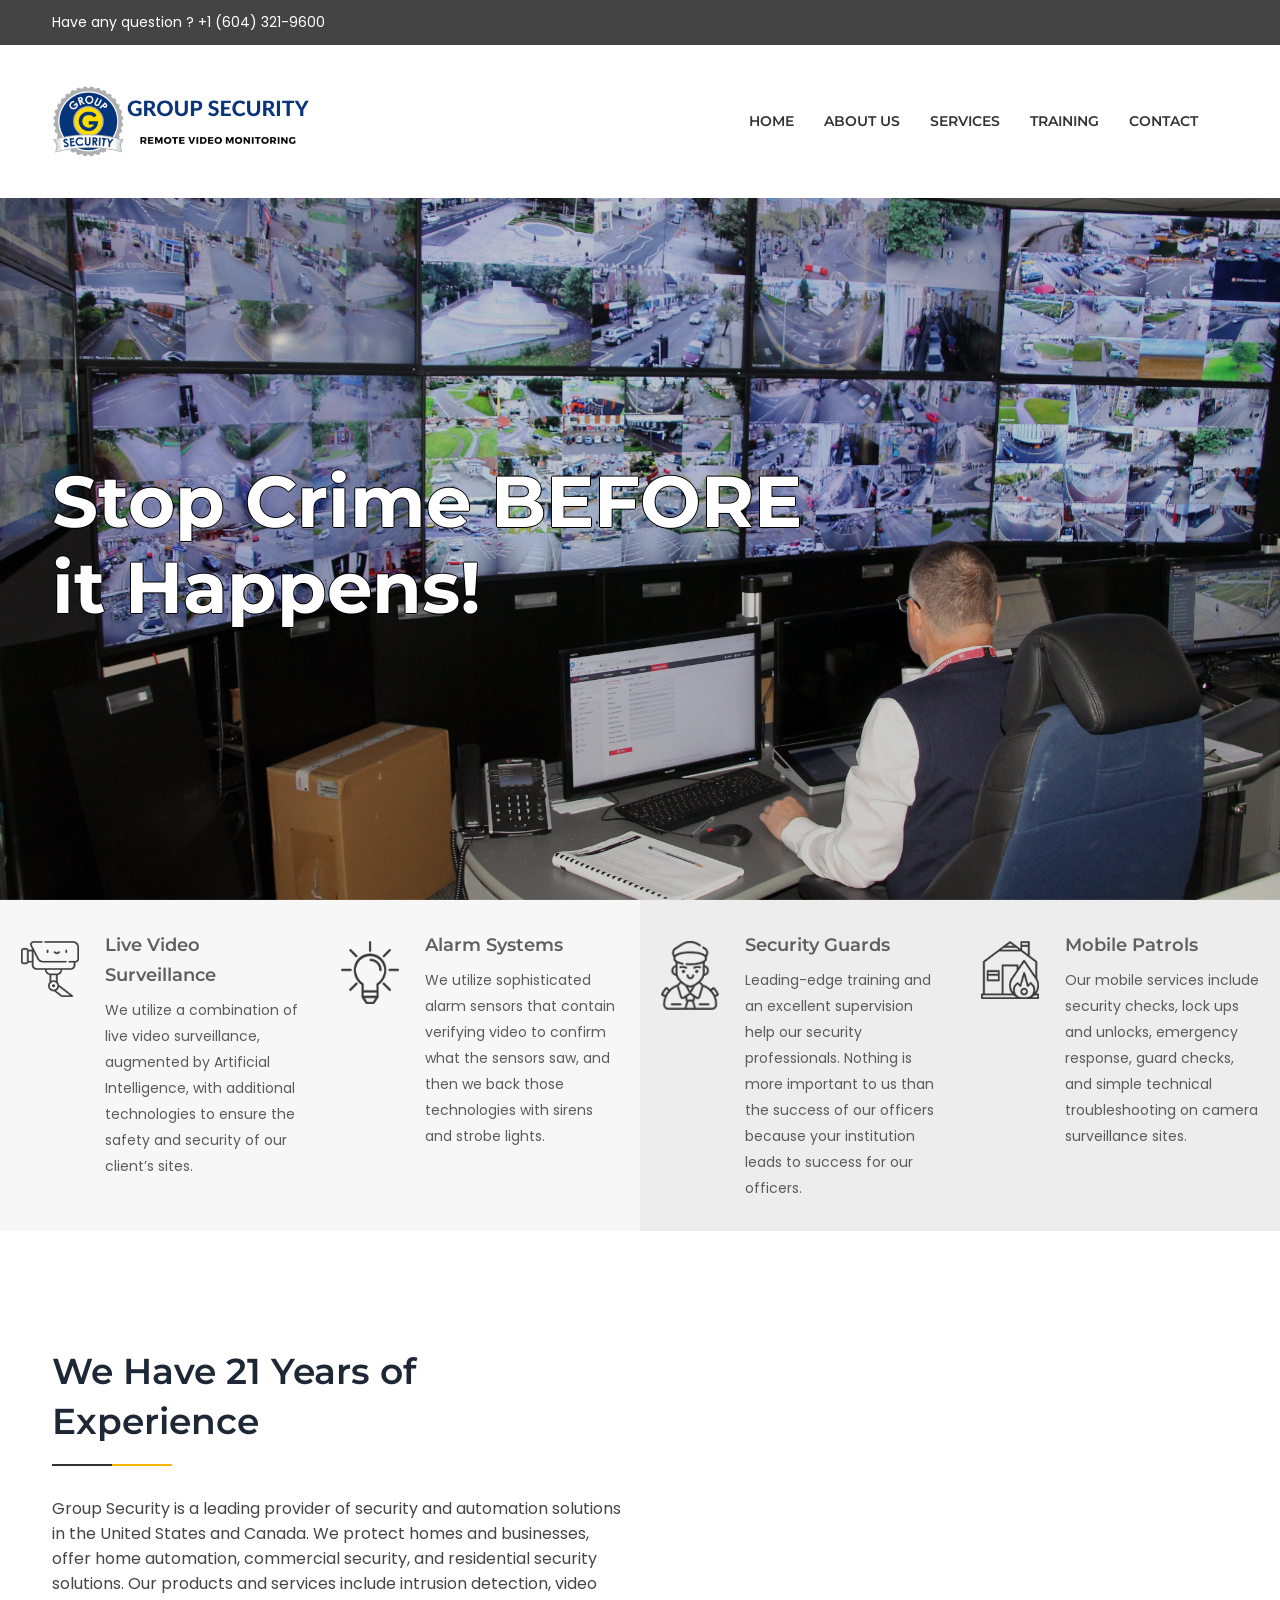
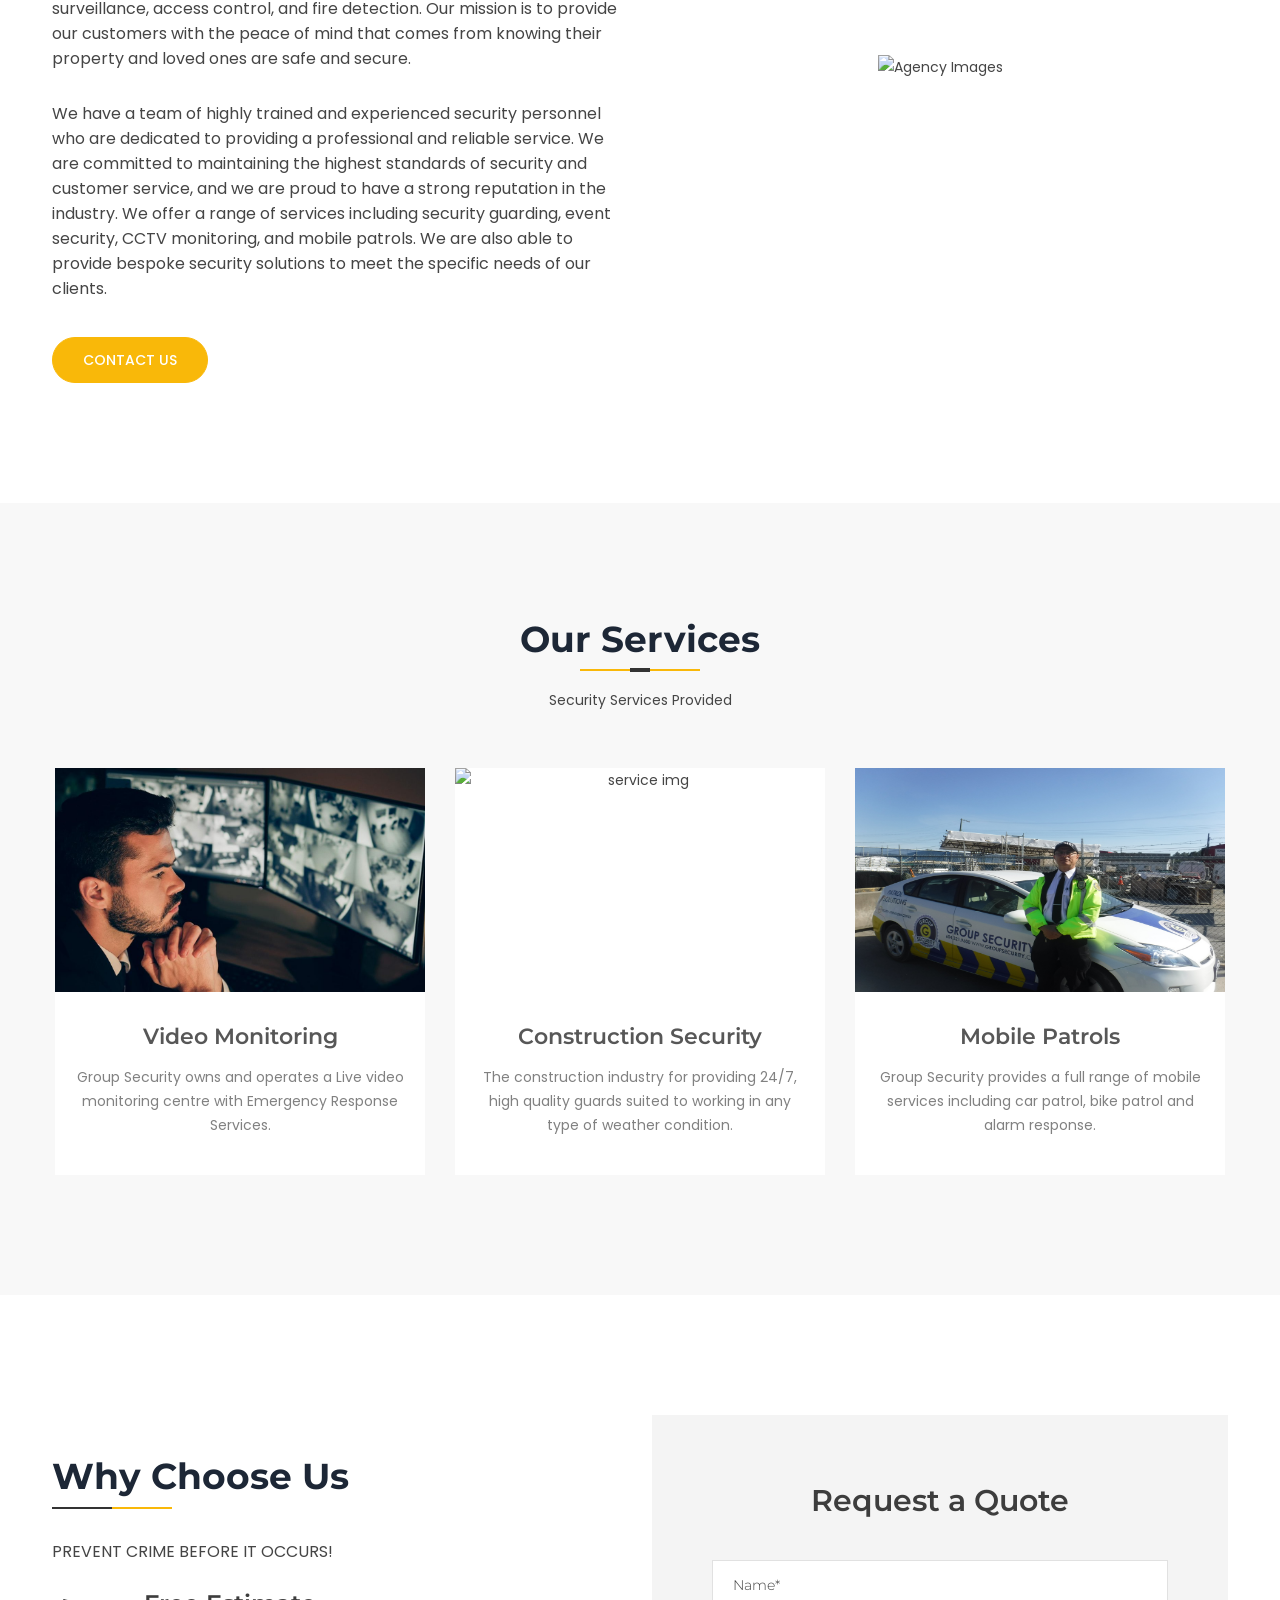
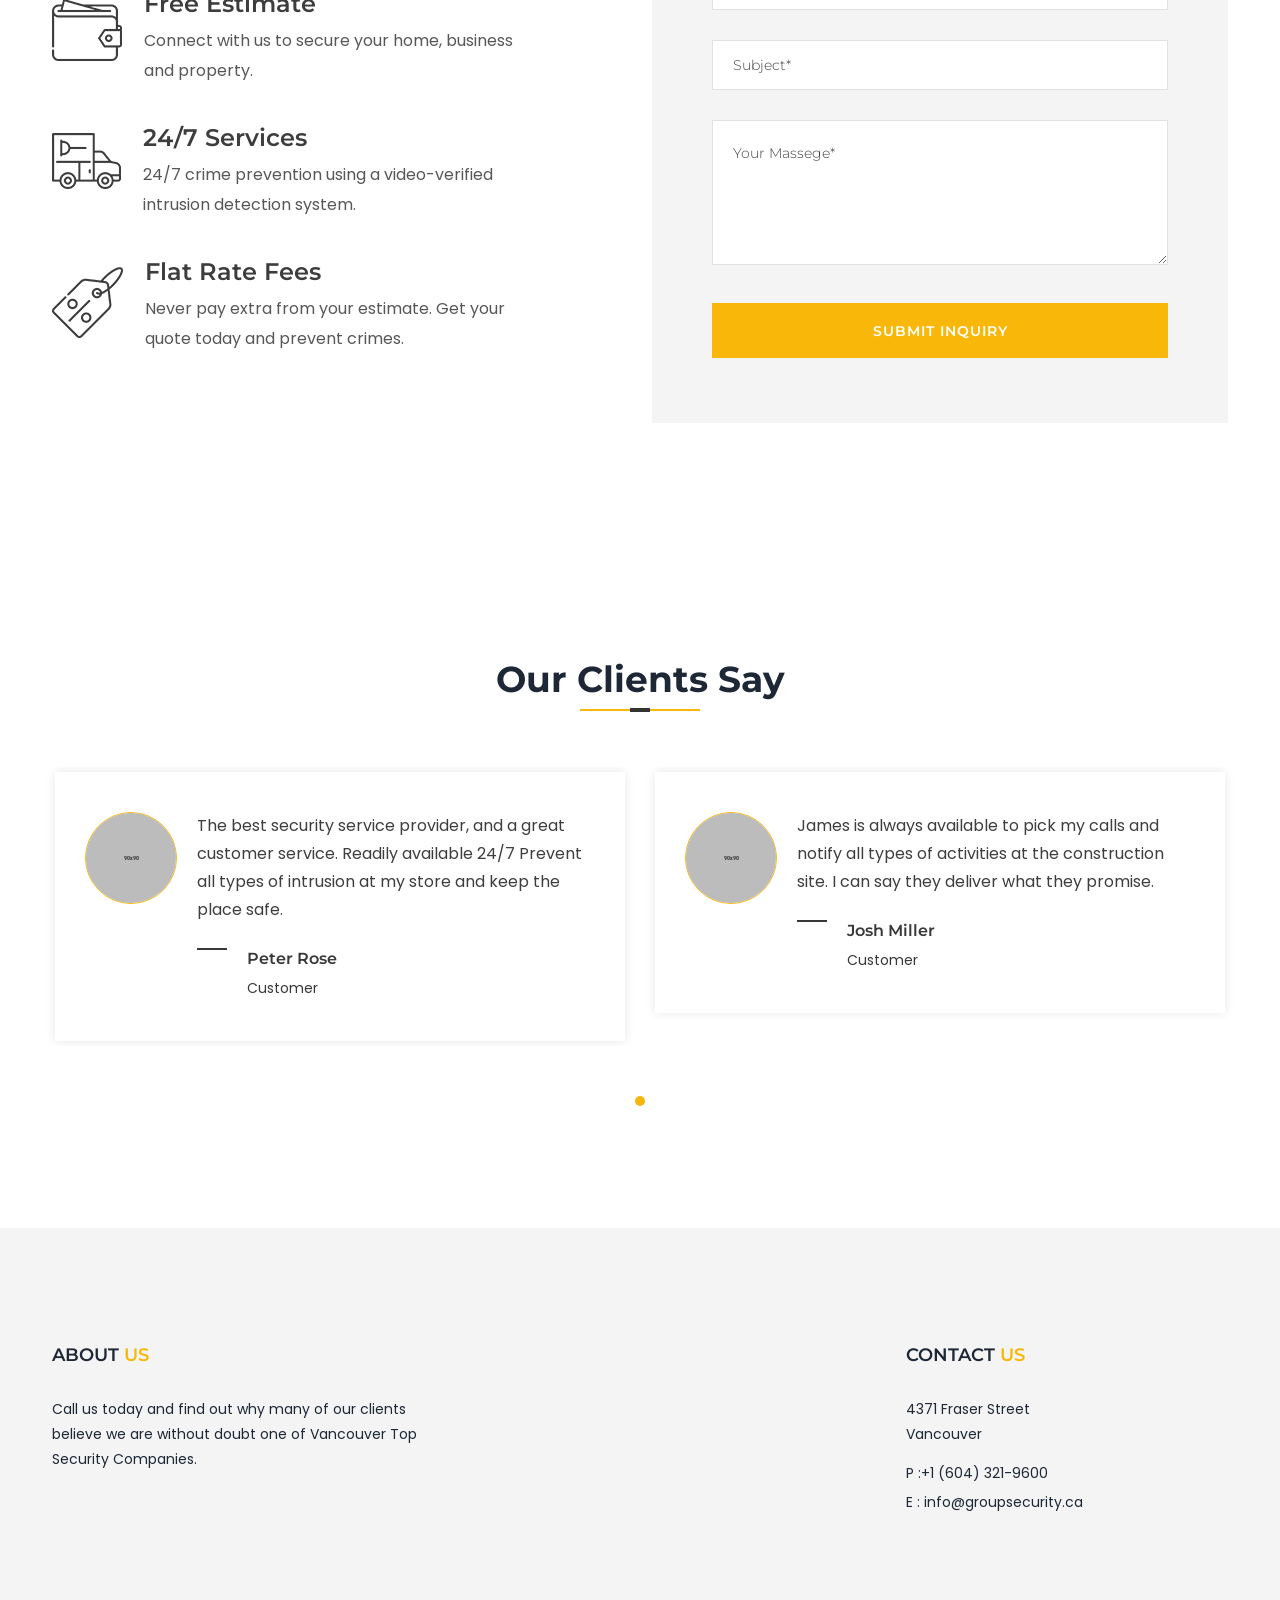
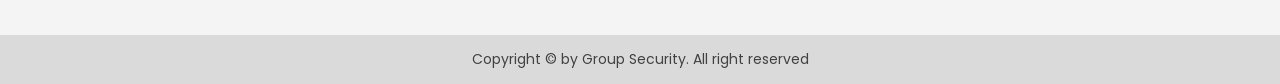
==== index.html @ c3028aa8 "website" ====
<!doctype html>
<html class="no-js" lang="en">

<head>
    <meta charset="utf-8">
    <meta http-equiv="x-ua-compatible" content="ie=edge">
    <title> Group Security | Home</title>
    <meta name="description" content="">
    <meta name="viewport" content="width=device-width, initial-scale=1">
    <!-- Favicon -->
    <link rel="shortcut icon" type="image/x-icon" href="assets/images/logo/Group_security_logo.png">
    
    <!-- CSS
	============================================ -->
   
    <!-- Plugins CSS -->
    <link rel="stylesheet" href="assets/css/plugins.css">
    <!-- Main Style CSS -->
    <link rel="stylesheet" href="assets/css/style.css">
    
<!-- Google Tag Manager -->
<script>(function (w, d, s, l, i) {
    w[l] = w[l] || []; w[l].push({
        'gtm.start':
            new Date().getTime(), event: 'gtm.js'
    }); var f = d.getElementsByTagName(s)[0],
        j = d.createElement(s), dl = l != 'dataLayer' ? '&l=' + l : ''; j.async = true; j.src =
            'https://www.googletagmanager.com/gtm.js?id=' + i + dl; f.parentNode.insertBefore(j, f);
    })(window, document, 'script', 'dataLayer', 'GTM-5JCTSSF');</script>
    <!-- End Google Tag Manager -->

</head>

<body>

<!-- Google Tag Manager (noscript) -->
<noscript><iframe src="https://www.googletagmanager.com/ns.html?id=GTM-5JCTSSF" height="0" width="0"
style="display:none;visibility:hidden"></iframe></noscript>
<!-- End Google Tag Manager (noscript) -->

<!-- Header -->
<header class="header">
    <div class="header-top d-none d-lg-block">
        <div class="container">
            <div class="row">
                <div class="col-lg-6 col-md-6">
                    <p>Have any question ? +1 (604) 321-9600</p>
                </div>
            </div>
        </div>
    </div>
    <div class="header-bottom-area">
        <div class="container">
            <div class="row align-items-center">
               
                <div class="col-lg-3 col-md-6 col-6">
                    <div class="cuscol">
                        <div class="logo">
                            <a href="index.html">
                                <img src="assets/images/logo/logo-txt.png" alt="logo">
                            </a>
                        </div>
                    </div>
                </div>
                
                <div class="col-lg-9 d-none d-lg-block">
                    <div class="menu-area d-flex align-items-center justify-content-end">
                        <nav class="main-menu text-center">
                            <ul>
                                <li class="has-dropdown">
                                    <a href="index.html">HOME</a>
                                </li>
                                <li><a href="about.html">ABOUT US</a></li>
                                <li><a href="service-details.html">SERVICES</a>
                                </li>
                                <!-- <li><a href="gallery.html">CAREERS</a></li> -->
                                <li><a href="training.html">TRAINING</a></li>
                                <li><a href="contact-us.html">CONTACT</a></li>
                            </ul>
                        </nav><!--// main-menu -->
                        <!-- <div class="header-btn text-end">
                            <a class="btn-circle btn-transparent btn" href="https://1.envato.market/62543">Buy now</a>
                        </div> -->
                    </div>
                </div>
                
                <!-- Show in small device Start -->
                <div class="clickable-menu clickable-mainmenu-active d-block d-lg-none  col-md-6 col-6">
                    <a href="#"><i class="zmdi zmdi-menu"></i></a>
                </div>
                <div class="clickable-mainmenu">
                    <div class="clickable-mainmenu-icon">
                        <button class="clickable-mainmenu-close">
                            <span class="zmdi zmdi-close"></span>
                        </button>
                    </div>

                    <div id="menu" class="text-start clickable-menu-style">
                        <ul>
                            <li class="has-dropdown">
                                <a href="index.html">HOME</a>
                            </li>
                            <li><a href="about.html">ABOUT US</a></li>
                            <li><a href="service-details.html">SERVICES</a>
                            </li>
                            <!-- <li><a href="gallery.html">CAREERS</a></li> -->
                            <li><a href="training.html">TRAINING</a></li>
                            <li><a href="contact-us.html">CONTACT</a></li>
                        </ul>
                    </div>
                    
                    <div class="mobile-more-info">
                        <p>Have any question ? +1 (604) 321-9600</p>
                    </div>
                    
                </div>
                <!-- Show in small device End -->
            </div>
        </div>
    </div>
</header>
<!--// Header -->


<!-- Hero Section Start -->
<div class="hero-section section">

    <div class="hero-slider hero-slider-one">
        <div class="hero-slide-item d-flex align-items-center image-bg" style="background-image: url(assets/images/security/Security-Monitori.jpg);">
            <div class="container">
                <div class="row">
                    <div class="col-lg-8">
                        
                        <div class="hero-content text-start">
                            <!-- <h5>We Provide The Best</h5> -->
                            <h1 style="text-shadow: 1px 0 0 #000, 0 -1px 0 #000, 0 1px 0 #000, -1px 0 0 #000;"> Stop Crime BEFORE it Happens! </h1>
                            <!-- <a href="contact-us.html" class="btn">get appointment</a> -->
                        </div>
                        
                    </div>
                </div>
            </div>
        </div>
        <div class="hero-slide-item d-flex align-items-center image-bg" style="background-image: url(assets/images/security/Security-Monitori.jpg);">
            <div class="container">
                <div class="row">
                    <div class="col-lg-8">
                        
                        <div class="hero-content text-start">
                            <!-- <h5>We Provide The Best</h5> -->
                            <h1 style="text-shadow: 1px 0 0 #000, 0 -1px 0 #000, 0 1px 0 #000, -1px 0 0 #000;">Stop Crime BEFORE it Happens! </h1>
                        </div>
                        
                    </div>
                </div>
            </div>
        </div>
    </div>
    
</div><!-- Hero Section End -->

<!-- Page Conttent -->
<main class="page-content">
    
    <!-- Start Service Style-->
    <div class="section-service">
        <div class="container-fluid plr_-0">
            <div class="row g-0">

                <!-- Start Single Service -->
                <div class="col-lg-3 col-md-6 col-sm-6 col-12">
                    <div class="row-service-wrap_white">
                        <div class="service text-start service-6 medical-service">
                            <div class="icons">
                                <img src="assets/images/icon/service-01.png" alt="service icons">
                            </div>
                            <div class="content">
                                <h4>Live Video Surveillance</h4>
                                <p>We utilize a combination of live video surveillance, augmented by Artificial Intelligence, with additional  technologies to ensure the safety and security of our client’s sites.</p>
                            </div>
                        </div>
                    </div>
                </div>
                 <!-- End Single Service -->

                <!-- Start Single Service -->
                <div class="col-lg-3 col-md-6 col-sm-6 col-12">
                    <div class="row-service-wrap_white">
                     <div class="service text-start service-6 medical-service">
                         <div class="icons">
                             <img src="assets/images/icon/service-03.png" alt="service icons">
                         </div>
                         <div class="content">
                             <h4>Alarm Systems</h4>
                             <p>We utilize sophisticated alarm sensors that contain verifying video to confirm what the sensors saw, and then we back those technologies with sirens and strobe lights.   
                             </p>
                         </div>
                     </div>
                     </div>
                 </div>
                  <!-- End Single Service -->

                <!-- Start Single Service -->
                <div class="col-lg-3 col-md-6 col-sm-6 col-12">
                    <div class="row-service-wrap">
                    <div class="service text-start service-6 medical-service service-bg-2">
                        <div class="icons">
                            <img src="assets/images/icon/service-02.png" alt="service icons">
                        </div>
                        <div class="content">
                            <h4>Security Guards</h4>
                            <p>Leading-edge training and an excellent supervision help our security professionals. Nothing is more important to us than the success of our officers because your institution leads to success for our officers.

                        </div>
                    </div>
                    </div>
                </div>
                 <!-- End Single Service -->



                <!-- Start Single Service -->
                <div class="col-lg-3 col-md-6 col-sm-6 col-12">
                   <div class="row-service-wrap">
                    <div class="service text-start service-6 medical-service service-bg-2">
                        <div class="icons">
                            <img src="assets/images/icon/service-04.png" alt="service icons">
                        </div>
                        <div class="content">
                            <h4>Mobile Patrols</h4>
                            <p>Our mobile services include security checks, lock ups and unlocks, emergency response, guard checks, and simple technical troubleshooting on camera surveillance sites.</p>
                        </div>
                    </div>
                    </div>
                </div>
                 <!-- End Single Service -->

            </div>
        </div>
    </div>
    <!-- End Service Style-->
    
    <!-- Start Agency Benefits Area -->
    <div class="section-agency-benefit section-pt section-pb">
        <div class="container">
            <div class="row align-items-center">
                <div class="col-lg-6">
                    <div class="agency-benefits">
                        <div class="content">
                            <div class="section-title title-2">
                                <h2>We Have 21 Years of <br> Experience</h2>
                            </div>
                            <p>
                                Group Security is a leading provider of security and automation solutions in the United States and Canada. We protect homes and businesses, offer home automation, commercial security, and residential security solutions. Our products and services include intrusion detection, video surveillance, access control, and fire detection. Our mission is to provide our customers with the peace of mind that comes from knowing their property and loved ones are safe and secure.
                            </p>

                            <p> 
                                We have a team of highly trained and experienced security personnel who are dedicated to providing a professional and reliable service. We are committed to maintaining the highest standards of security and customer service, and we are proud to have a strong reputation in the industry. We offer a range of services including security guarding, event security, CCTV monitoring, and mobile patrols. We are also able to provide bespoke security solutions to meet the specific needs of our clients.
                            </p>
                            <a href="#" class="btn contact-btn mt-30 btn-circle">CONTACT US</a>
                        </div>
                    </div>
                </div>
                <div class="col-lg-6">
                    <div class="agency-thumb">
                        <div class="thumb">
                            <!-- <video width="640" height="auto" playbackRate=2 autoplay loop>
                                <source src="assets/images/security/surveillance_camera.mp4" type="video/mp4">
                            </video> -->
                             <img src="assets/images/security/camera-rotating.gif" alt="Agency Images">
                            <!--<div class="play-btn">
                                <a class="video-popup" href="https://www.youtube.com/watch?v=ztcOXt8mtos"><i
                                        class="fa fa-play"></i>
                                </a>
                            </div> -->
                        </div>
                    </div>
                </div>
            </div>
        </div>
    </div>
    <!-- End Agency Benefits Area -->
    
    <!-- Start Service Style-->
    <div class="section-service bg-gray section-pt section-pb-90">
        <div class="container">
            <div class="row">
                <div class="col-lg-12">
                    <div class="section-title text-center">
                        <h2>Our Services</h2>
                        <p>Security Services Provided</p>
                    </div>
                </div>
            </div>
            <div class="row cln-service-activation poss_relative">
                
                <div class="col-lg-12">
                    <!-- Start Single Service -->
                    <div class="service text-center service-2 padding-none cleaning-service mb-30">
                        <div class="thumb">
                            <a href="service-details.html">
                                <img src="assets/images/security/security2.jpeg" alt="service img" style="height: 224px;">
                            </a>
                        </div>
                        <div class="content">
                            <h4><a href="service-details.html">Video Monitoring</a></h4>
                            <p>
                                Group Security owns and operates a Live video monitoring centre with Emergency Response Services.
                            </p>
                            
                        </div>
                    </div>
                    <!-- End Single Service -->
                </div>
                
                <div class="col-lg-12">
                    <!-- Start Single Service -->
                    <div class="service text-center service-2 padding-none cleaning-service  mb-30">
                        <div class="thumb">
                            <a href="service-details.html">
                                <img src="assets/images/security/securrity3.jpg" alt="service img" style="height: 224px;">
                            </a>
                        </div>
                        <div class="content">
                            <h4><a href="service-details.html">Construction Security</a></h4>
                            <p>
                                The construction industry for providing 24/7, high quality guards suited to working in any type of weather condition.
                            </p>
                            
                        </div>
                    </div>
                    <!-- End Single Service -->
                </div>

                <div class="col-lg-12">
                    <!-- Start Single Service -->
                    <div class="service text-center service-2 padding-none cleaning-service  mb-30">
                        <div class="thumb">
                            <a href="service-details.html">
                                <img src="assets/images/security/mobile-patrol.jpg" alt="service img" style="height: 224px;">
                            </a>
                        </div>
                        <div class="content">
                            <h4><a href="service-details.html">Mobile Patrols</a></h4>
                            <p>
                                Group Security provides a full range of mobile services including car patrol, bike patrol and alarm response.
                            </p>
                            
                        </div>
                    </div>
                    <!-- End Single Service -->
                </div>

                <div class="col-lg-12">
                    <!-- Start Single Service -->
                    <div class="service text-center service-2 padding-none cleaning-service  mb-30">
                        <div class="thumb">
                            <a href="service-details.html">
                                <img src="assets/images/security/retail-security.png" alt="service img" style="height: 224px;">
                            </a>
                        </div>
                        <div class="content">
                            <h4><a href="service-details.html">Retail Security</a></h4>
                            <p>
                                Whether you own one store, or are part of a chain, we have the experience and expertise to provide you the best program.
                            </p>
                            
                        </div>
                    </div>
                    <!-- End Single Service -->
                </div>

                <div class="col-lg-12">
                    <!-- Start Single Service -->
                    <div class="service text-center service-2 padding-none cleaning-service  mb-30">
                        <div class="thumb">
                            <a href="service-details.html">
                                <img src="assets/images/security/concierge.png" alt="service img" style="height: 224px;">
                            </a>
                        </div>
                        <div class="content">
                            <h4><a href="service-details.html">Concierge & Static Security</a></h4>
                            <p>
                                Service oriented guards who are capable of working in demanding positions such as front-desk, information services and more.    
                            </p>
                            
                        </div>
                    </div>
                    <!-- End Single Service -->
                </div>

                <div class="col-lg-12">
                    <!-- Start Single Service -->
                    <div class="service text-center service-2 padding-none cleaning-service  mb-30">
                        <div class="thumb">
                            <a href="service-details.html">
                                <img src="assets/images/security/camera-installation.jpg" alt="service img" style="height: 224px;">
                            </a>
                        </div>
                        <div class="content">
                            <h4><a href="service-details.html">Camera Installation</a></h4>
                            <p>
                                Group Security has a dedicated installation crew that services the  Lower Mainland.Call us today for a free, no obligation quote.
                            </p>
                            
                        </div>
                    </div>
                    <!-- End Single Service -->
                </div>

            </div>
        </div>
    </div>
    <!-- End Service Style-->
    
    <!-- Start Choose Us Area -->
    <div class="reapir-choose-us section-ptb">
        <div class="container">
            <div class="row align-items-center">
                <div class="col-lg-6 col-md-12 col-sm-12 col-12">
                    <div class="reapir-choose-inner">
                        <div class="section-title title-2">
                            <h2>Why Choose Us</h2>
                        </div>
                        <div class="choose-resone-inner mt-20">
                            <p>PREVENT CRIME BEFORE IT OCCURS!</p>
                            <!-- Start Single Service -->
                            <div class="service text-start service-6 reapir-service mt-30">
                                <div class="icons">
                                    <img src="assets/images/icon/c-01.png" alt="service icons">
                                </div>
                                <div class="content">
                                    <h4>Free Estimate</h4>
                                    <p>Connect with us to secure your home, business and property. </p>
                                </div>
                            </div>
                            <!-- End Single Service -->

                            <!-- Start Single Service -->
                            <div class="service text-start service-6 reapir-service">
                                <div class="icons">
                                    <img src="assets/images/icon/c-02.png" alt="service icons">
                                </div>
                                <div class="content">
                                    <h4>24/7 Services</h4>
                                    <p>24/7 crime prevention using a video-verified intrusion detection system.  </p>
                                </div>
                            </div>
                            <!-- End Single Service -->

                            <!-- Start Single Service -->
                            <div class="service text-start service-6 reapir-service">
                                <div class="icons">
                                    <img src="assets/images/icon/c-03.png" alt="service icons">
                                </div>
                                <div class="content">
                                    <h4>Flat Rate Fees</h4>
                                    <p>Never pay extra from your estimate. Get your quote today and prevent crimes. </p>
                                </div>
                            </div>
                            <!-- End Single Service -->

                        </div>
                    </div>
                </div>
                <div class="col-lg-6 col-md-12 col-sm-12 col-12">
                    <div class="contact_form_container repair-request-form">
                        <div class="ct-title-2">
                            <h2>Request a Quote</h2>
                        </div>
                        <div class="repair-service-form">
                            <form action="#">
                                <div class="row">
                                    <div class="col-lg-12">
                                        <input type="text" placeholder="Name*">
                                    </div>
                                    <div class="col-lg-12">
                                        <input type="text" placeholder="Subject*">
                                    </div>
                                    <div class="col-lg-12">
                                        <textarea name="message" placeholder="Your Massege*"></textarea>
                                    </div>
                                    <div class="col-lg-12">
                                        <input type="submit" value="Submit Inquiry">
                                    </div>
                                </div>
                            </form>
                        </div>
                    </div>
                </div>
            </div>
        </div>
    </div>
    <!-- End Choose Us Area -->
    
    <!-- Start Testimonial Style -->
    <div class="section-testimonial-carousel section-pt section-pb">
        <div class="container">
            <div class="row">
                <div class="col-lg-12">
                    <div class="section-title text-center">
                        <h2>Our Clients Say</h2>
                    </div>
                </div>
            </div>
            <div class="row pb-60 testimonial-carousel-3">
                <div class="col-lg-6">
                    <!-- Start Single Testimonial -->
                    <div class="testimonial-style-3  testimonial-grid-2">
                        <div class="testimonal">
                            <img src="assets/images/testimoniail/01.png" alt="testimonal image">
                            <div class="content">
                                <p>
                                    The best security service provider, and a great customer service. Readily available 24/7
                                    Prevent all types of intrusion at my store and keep the place safe.
                                </p>
                                <div class="clint-info">
                                    <h4>Peter Rose</h4>
                                    <span>Customer</span>
                                </div>
                            </div>
                        </div>
                    </div>
                    <!-- End Single Testimonial -->
                </div>
                <div class="col-lg-6">
                    <!-- Start Single Testimonial -->
                    <div class="testimonial-style-3 testimonial-grid-2">
                        <div class="testimonal">
                            <img src="assets/images/testimoniail/02.png" alt="testimonal image">
                            <div class="content">
                                <p>
                                    James is always available to pick my calls and notify all types of activities at the construction site.
                                    I can say they deliver what they promise.
                                </p>
                                <div class="clint-info">
                                    <h4>Josh Miller</h4>
                                    <span>Customer</span>
                                </div>
                            </div>
                        </div>
                    </div>
                    <!-- End Single Testimonial -->
                </div>
                <!-- <div class="col-lg-6">

                    <div class="testimonial-style-3 testimonial-grid-2">
                        <div class="testimonal">
                            <img src="assets/images/testimoniail/01.png" alt="testimonal image">
                            <div class="content">
                                <p>Lorem ipsum dolor sit amet, consectetur adipisicill elit, sed do eiusmo
                                    tempor incididunt ut labore etll dolore magna aliqua Ut enim.</p>
                                <div class="clint-info">
                                    <h4>Peter Rose</h4>
                                    <span>Customer</span>
                                </div>
                            </div>
                        </div>
                    </div>

                </div> -->

                <!-- <div class="col-lg-6">

                    <div class="testimonial-style-3 bg_color--2 testimonial-grid-2">
                        <div class="testimonal">
                            <img src="assets/images/testimoniail/02.png" alt="testimonal image">
                            <div class="content">
                                <p>Lorem ipsum dolor sit amet, consectetur adipisicill elit, sed do eiusmo
                                    tempor incididunt ut labore etll dolore magna aliqua Ut enim.</p>
                                <div class="clint-info">
                                    <h4>Rosho JP</h4>
                                    <span>Customer</span>
                                </div>
                            </div>
                        </div>
                    </div>

                </div> -->

            </div>
        </div>
    </div>
    <!-- End Testimonial Style -->
    

   
</main>
<!--// Page Conttent -->

<!-- Footer -->
<footer class="footer">
    <div class="footer-top bg-gray section-pt-90 section-pb">
        <div class="container">
            <div class="row">

                <!-- Start Single Widget -->
                <div class="col-lg-4 col-md-6 col-sm-6 col-12">
                    <div class="footer-widget footer-style-1">
                        <h5 class="ft-title">ABOUT <span>US</span></h5>
                        <div class="content">
                            <p>Call us today and find out why many of our clients believe we are without doubt one of Vancouver Top Security Companies. </p>
                        </div>
                    </div>
                </div>
                <!-- End Single Widget -->

                                <!-- Start Single Widget -->
                                <div class="col-lg-4 col-md-6 col-sm-6 col-12">
                                    <div class="footer-widget footer-style-1">
                                       
                                    </div>
                                </div>
                                <!-- End Single Widget -->

                <!-- Start Single Widget -->
                <div class="col-lg-4 col-md-6 col-sm-6 col-12">
                    <div class="footer-widget footer-style-1 space-left">
                        <h5 class="ft-title">CONTACT <span>US</span></h5>
                        <div class="content">
                            <p> <a href="https://g.co/kgs/j25SgW" target="_blank">4371 Fraser Street <br> Vancouver</a></p>
                            <div class="ft-address">
                                <p>P :+1 (604) 321-9600</p>
                                <p>E : <a href="mailto:info@groupsecurity.ca">info@groupsecurity.ca</a></p>
                            </div>
                        </div>
                    </div>
                </div>
                <!-- End Single Widget -->

                <!-- Start Single Widget -->

                <!-- End Single Widget -->

                <!-- Start Single Widget -->

                <!-- End Single Widget -->
            </div>
        </div>
    </div>
    <div class="copyright">
        <div class="container">
            <div class="row">

                <div class="col-12">
                    <div class="copyright-left content text-center">
                        <p>Copyright &copy; by <a href="#"></a>Group Security</a>. All right reserved</p>
                    </div>
                </div>

            </div>
        </div>
    </div>
</footer>
<!--// Footer -->

    
<!-- JS
============================================ -->

<!-- Plugins JS -->
<script src="assets/js/plugins.js"></script>
<!-- Main JS -->
<script src="assets/js/main.js"></script>


</body>

</html>
---- assets/css/style.css ----
/*-----------------------------------------------------------------------------------

    Version: 1.2

-----------------------------------------------------------------------------------

    CSS INDEX
    ===================

    01. Theme default CSS
    02. Header
        02. 1 Menu Css
        02. 2 Mobile Menu Css
    03. Hero
    04. Service Css
        04.1 Service Style two
    05. About Css
    06. Contact Css 
    07. Team Style Css
    08. Blog Css
    09. Blog Details Css
    10. Testimonial Css
    11. Newsletter Css
    12. Footer Css
    13. Gallery Css





-----------------------------------------------------------------------------------*/
/*----------------------------------------*/
/*  01. Theme default CSS
/*----------------------------------------*/
/*-- Google Font --*/
@import url("https://fonts.googleapis.com/css?family=Montserrat:300,400,500,600,700,800|Poppins:300,400,500,600,700,800");
/*-- Common Style --*/
*, *::after, *::before {
  -webkit-box-sizing: border-box;
          box-sizing: border-box;
}

html, body {
  height: 100%;
}

body {
  background-color: #ffffff;
  line-height: 25px;
  font-size: 14px;
  font-style: normal;
  font-weight: normal;
  visibility: visible;
  font-family: "Poppins", sans-serif;
  color: #454545;
  position: relative;
}

h1, h2, h3, h4, h5, h6 {
  color: #1d2736;
  font-family: "Montserrat", sans-serif;
  font-weight: 400;
  margin-top: 0;
}

h1 {
  font-size: 72px;
}

h2 {
  font-size: 36px;
  line-height: 42px;
}

h3 {
  font-size: 30px;
  line-height: 36px;
}

h4 {
  font-size: 24px;
  line-height: 30px;
}

h5 {
  font-size: 22px;
  line-height: 24px;
}

h6 {
  font-size: 18px;
  line-height: 18px;
}

p:last-child {
  margin-bottom: 0;
}

a, button {
  color: inherit;
  display: inline-block;
  line-height: inherit;
  text-decoration: none;
  cursor: pointer;
}

a, button, img, input, span {
  -webkit-transition: all 0.3s ease 0s;
  transition: all 0.3s ease 0s;
}

*:focus {
  outline: none !important;
}

a:focus {
  color: inherit;
  outline: none;
  text-decoration: none;
}

a:hover {
  text-decoration: none;
  color: #f9b809;
}

button, input[type=submit] {
  cursor: pointer;
}

button:focus,
a:focus {
  outline: none;
  -webkit-box-shadow: none;
          box-shadow: none;
}

ul {
  list-style: outside none none;
  margin: 0;
  padding: 0;
}

img {
  max-width: 100%;
}

button:focus,
a:focus {
  outline: none;
}

@media only screen and (max-width: 767px) {
  h2 {
    font-size: 30px;
    line-height: 37px;
  }

  h3 {
    font-size: 28px;
    line-height: 30px;
  }

  h4 {
    font-size: 20px;
    line-height: 26px;
  }
}
/*-- 
    - Common Classes
-----------------------------------------*/
.fix {
  overflow: hidden;
}

.hidden {
  display: none;
}

.clear {
  clear: both;
}

@media only screen and (max-width: 767px) {
  .container {
    width: 450px;
  }
}
@media only screen and (max-width: 479px) {
  .container {
    width: 300px;
  }
}
.bold {
  font-weight: 700;
}

.semi-bold {
  font-weight: 600;
}

.medium {
  font-weight: 500;
}

.light {
  font-weight: 300;
}

.capitalize {
  text-transform: capitalize;
}

.uppercase {
  text-transform: uppercase;
}

.no-gutters {
  margin-left: 0;
  margin-right: 0;
}
.no-gutters > .col, .no-gutters > [class*=col-] {
  padding-right: 0;
  padding-left: 0;
  margin: 0;
}

.page-content {
  overflow: hidden;
}

/*-- Container Fluid --*/
.container-fluid {
  padding: 0 0px;
}

.container {
  max-width: 1200px;
}

/*-- 
    - Margin & Padding
-----------------------------------------*/
/*-- Margin Top --*/
.mt-5 {
  margin-top: 5px;
}

.mt-10 {
  margin-top: 10px;
}

.mt-15 {
  margin-top: 15px;
}

.mt-20 {
  margin-top: 20px;
}

.mt-25 {
  margin-top: 25px;
}

.mt-30 {
  margin-top: 30px;
}

.mt-35 {
  margin-top: 35px;
}

.mt-40 {
  margin-top: 40px;
}

.mt-45 {
  margin-top: 45px;
}

.mt-50 {
  margin-top: 50px;
}

.mt-55 {
  margin-top: 55px;
}

.mt-60 {
  margin-top: 60px;
}

.mt-65 {
  margin-top: 65px;
}

.mt-70 {
  margin-top: 70px;
}

.mt-75 {
  margin-top: 75px;
}

.mt-80 {
  margin-top: 80px;
}

.mt-85 {
  margin-top: 85px;
}

.mt-90 {
  margin-top: 90px;
}

.mt-95 {
  margin-top: 95px;
}

.mt-100 {
  margin-top: 100px;
}

.mt-105 {
  margin-top: 105px;
}

.mt-110 {
  margin-top: 110px;
}

.mt-115 {
  margin-top: 115px;
}

.mt-120 {
  margin-top: 120px;
}

.mt-125 {
  margin-top: 125px;
}

.mt-130 {
  margin-top: 130px;
}

.mt-135 {
  margin-top: 135px;
}

.mt-140 {
  margin-top: 140px;
}

.mt-145 {
  margin-top: 145px;
}

.mt-150 {
  margin-top: 150px;
}

.mt-155 {
  margin-top: 155px;
}

.mt-160 {
  margin-top: 160px;
}

.mt-165 {
  margin-top: 165px;
}

.mt-170 {
  margin-top: 170px;
}

.mt-175 {
  margin-top: 175px;
}

.mt-180 {
  margin-top: 180px;
}

.mt-185 {
  margin-top: 185px;
}

.mt-190 {
  margin-top: 190px;
}

.mt-195 {
  margin-top: 195px;
}

.mt-200 {
  margin-top: 200px;
}

.mt-5 {
  margin-top: 5px !important;
}

/*-- Margin Bottom --*/
.mb-5 {
  margin-bottom: 5px;
}

.mb-10 {
  margin-bottom: 10px;
}

.mb-15 {
  margin-bottom: 15px;
}

.mb-20 {
  margin-bottom: 20px;
}

.mb-25 {
  margin-bottom: 25px;
}

.mb-30 {
  margin-bottom: 30px;
}

.mb-35 {
  margin-bottom: 35px;
}

.mb-40 {
  margin-bottom: 40px;
}

.mb-45 {
  margin-bottom: 45px;
}

.mb-50 {
  margin-bottom: 50px;
}

.mb-55 {
  margin-bottom: 55px;
}

.mb-60 {
  margin-bottom: 60px;
}

.mb-65 {
  margin-bottom: 65px;
}

.mb-70 {
  margin-bottom: 70px;
}

.mb-75 {
  margin-bottom: 75px;
}

.mb-80 {
  margin-bottom: 80px;
}

.mb-85 {
  margin-bottom: 85px;
}

.mb-90 {
  margin-bottom: 90px;
}

.mb-95 {
  margin-bottom: 95px;
}

.mb-100 {
  margin-bottom: 100px;
}

.mb-105 {
  margin-bottom: 105px;
}

.mb-110 {
  margin-bottom: 110px;
}

.mb-115 {
  margin-bottom: 115px;
}

.mb-120 {
  margin-bottom: 120px;
}

.mb-125 {
  margin-bottom: 125px;
}

.mb-130 {
  margin-bottom: 130px;
}

.mb-135 {
  margin-bottom: 135px;
}

.mb-140 {
  margin-bottom: 140px;
}

.mb-145 {
  margin-bottom: 145px;
}

.mb-150 {
  margin-bottom: 150px;
}

.mb-155 {
  margin-bottom: 155px;
}

.mb-160 {
  margin-bottom: 160px;
}

.mb-165 {
  margin-bottom: 165px;
}

.mb-170 {
  margin-bottom: 170px;
}

.mb-175 {
  margin-bottom: 175px;
}

.mb-180 {
  margin-bottom: 180px;
}

.mb-185 {
  margin-bottom: 185px;
}

.mb-190 {
  margin-bottom: 190px;
}

.mb-195 {
  margin-bottom: 195px;
}

.mb-200 {
  margin-bottom: 200px;
}

.mb-5 {
  margin-bottom: 5px !important;
}

/*-- 
    - Section Padding
-------------------------------------*/
.section-ptb {
  padding: 120px 0;
}
@media only screen and (min-width: 992px) and (max-width: 1199px) {
  .section-ptb {
    padding: 80px 0;
  }
}
@media only screen and (min-width: 768px) and (max-width: 991px) {
  .section-ptb {
    padding: 70px 0;
  }
}
@media only screen and (max-width: 767px) {
  .section-ptb {
    padding: 60px 0;
  }
}
@media only screen and (max-width: 479px) {
  .section-ptb {
    padding: 60px 0;
  }
}

.section-pt {
  padding-top: 120px;
}
@media only screen and (min-width: 992px) and (max-width: 1199px) {
  .section-pt {
    padding-top: 80px;
  }
}
@media only screen and (min-width: 768px) and (max-width: 991px) {
  .section-pt {
    padding-top: 70px;
  }
}
@media only screen and (max-width: 767px) {
  .section-pt {
    padding-top: 60px;
  }
}
@media only screen and (max-width: 479px) {
  .section-pt {
    padding-top: 60px;
  }
}

.section-pt-90 {
  padding-top: 90px;
}
@media only screen and (min-width: 992px) and (max-width: 1199px) {
  .section-pt-90 {
    padding-top: 60px;
  }
}
@media only screen and (min-width: 768px) and (max-width: 991px) {
  .section-pt-90 {
    padding-top: 40px;
  }
}
@media only screen and (max-width: 767px) {
  .section-pt-90 {
    padding-top: 40px;
  }
}
@media only screen and (max-width: 479px) {
  .section-pt-90 {
    padding-top: 30px;
  }
}

.section-pt-60 {
  padding-top: 60px;
}
@media only screen and (min-width: 992px) and (max-width: 1199px) {
  .section-pt-60 {
    padding-top: 50px;
  }
}
@media only screen and (min-width: 768px) and (max-width: 991px) {
  .section-pt-60 {
    padding-top: 40px;
  }
}
@media only screen and (max-width: 767px) {
  .section-pt-60 {
    padding-top: 40px;
  }
}
@media only screen and (max-width: 479px) {
  .section-pt-60 {
    padding-top: 30px;
  }
}

.section-pt-30 {
  padding-top: 30px;
}

.section-pb {
  padding-bottom: 120px;
}
@media only screen and (min-width: 992px) and (max-width: 1199px) {
  .section-pb {
    padding-bottom: 80px;
  }
}
@media only screen and (min-width: 768px) and (max-width: 991px) {
  .section-pb {
    padding-bottom: 70px;
  }
}
@media only screen and (max-width: 767px) {
  .section-pb {
    padding-bottom: 70px;
  }
}
@media only screen and (max-width: 479px) {
  .section-pb {
    padding-bottom: 60px;
  }
}

.section-pb-90 {
  padding-bottom: 90px;
}
@media only screen and (min-width: 992px) and (max-width: 1199px) {
  .section-pb-90 {
    padding-bottom: 60px;
  }
}
@media only screen and (min-width: 768px) and (max-width: 991px) {
  .section-pb-90 {
    padding-bottom: 40px;
  }
}
@media only screen and (max-width: 767px) {
  .section-pb-90 {
    padding-bottom: 40px;
  }
}
@media only screen and (max-width: 479px) {
  .section-pb-90 {
    padding-bottom: 30px;
  }
}

.section-pb-60 {
  padding-bottom: 60px;
}
@media only screen and (min-width: 992px) and (max-width: 1199px) {
  .section-pb-60 {
    padding-bottom: 50px;
  }
}
@media only screen and (min-width: 768px) and (max-width: 991px) {
  .section-pb-60 {
    padding-bottom: 40px;
  }
}
@media only screen and (max-width: 767px) {
  .section-pb-60 {
    padding-bottom: 40px;
  }
}
@media only screen and (max-width: 479px) {
  .section-pb-60 {
    padding-bottom: 30px;
  }
}

/*-- 
    - Input Placeholder
-----------------------------------------*/
input:-moz-placeholder, textarea:-moz-placeholder {
  opacity: 1;
  -ms-filter: "progid:DXImageTransform.Microsoft.Alpha(Opacity=100)";
}

input::-webkit-input-placeholder, textarea::-webkit-input-placeholder {
  opacity: 1;
  -ms-filter: "progid:DXImageTransform.Microsoft.Alpha(Opacity=100)";
}

input::-moz-placeholder, textarea::-moz-placeholder {
  opacity: 1;
  -ms-filter: "progid:DXImageTransform.Microsoft.Alpha(Opacity=100)";
}

input:-ms-input-placeholder, textarea:-ms-input-placeholder {
  opacity: 1;
  -ms-filter: "progid:DXImageTransform.Microsoft.Alpha(Opacity=100)";
}

/*-- 
    Scroll Up 
-----------------------------------------*/
#scrollUp {
  width: 40px;
  height: 40px;
  background-color: #f9b809;
  border: 3px solid #eeeeee;
  color: #ffffff;
  right: 20px;
  bottom: 60px;
  text-align: center;
  overflow: hidden;
  border-radius: 50px;
  z-index: 9811 !important;
}
@media only screen and (max-width: 767px) {
  #scrollUp {
    display: none !important;
  }
}
#scrollUp i {
  display: block;
  line-height: 34px;
  font-size: 22px;
}
#scrollUp:hover i {
  -webkit-animation-name: fadeInUp;
          animation-name: fadeInUp;
  -webkit-animation-duration: 1s;
          animation-duration: 1s;
  -webkit-animation-fill-mode: both;
          animation-fill-mode: both;
  -webkit-animation-iteration-count: infinite;
          animation-iteration-count: infinite;
}

/*--
    - Background Color
------------------------------------------*/
.bg-gray {
  background-color: #f8f8f8;
}

img.mfp-img {
  background-color: #f6f7f8;
  padding: 0;
  margin: 40px auto;
}

/*--
    - Background image
------------------------------------------*/
.image-bg {
  background-size: cover;
  background-position: center;
  background-repeat: no-repeat;
}

/*--
    - Social Color
------------------------------------------*/
.facebook {
  background-color: #3B5997;
  color: #ffffff;
}
.facebook:hover {
  background-color: #3B5997;
  color: #ffffff;
}

.twitter {
  background-color: #1DA1F2;
  color: #ffffff;
}
.twitter:hover {
  background-color: #1DA1F2;
  color: #ffffff;
}

.linkedin {
  background-color: #0077B5;
  color: #ffffff;
}
.linkedin:hover {
  background-color: #0077B5;
  color: #ffffff;
}

.pinterest {
  background-color: #BD081C;
  color: #ffffff;
}
.pinterest:hover {
  background-color: #BD081C;
  color: #ffffff;
}

.google-plus {
  background-color: #D11718;
  color: #ffffff;
}
.google-plus:hover {
  background-color: #D11718;
  color: #ffffff;
}

.behance {
  background-color: #005CFF;
  color: #ffffff;
}
.behance:hover {
  background-color: #005CFF;
  color: #ffffff;
}

.dribbble {
  background-color: #E84C88;
  color: #ffffff;
}
.dribbble:hover {
  background-color: #E84C88;
  color: #ffffff;
}

.github {
  background-color: #323131;
  color: #ffffff;
}
.github:hover {
  background-color: #323131;
  color: #ffffff;
}

.instagram {
  background-color: #DC3472;
  color: #ffffff;
}
.instagram:hover {
  background-color: #DC3472;
  color: #ffffff;
}

.medium {
  background-color: #00AB6C;
  color: #ffffff;
}
.medium:hover {
  background-color: #00AB6C;
  color: #ffffff;
}

.reddit {
  background-color: #FF4501;
  color: #ffffff;
}
.reddit:hover {
  background-color: #FF4501;
  color: #ffffff;
}

.skype {
  background-color: #00AFF0;
  color: #ffffff;
}
.skype:hover {
  background-color: #00AFF0;
  color: #ffffff;
}

.slack {
  background-color: #63C1A0;
  color: #ffffff;
}
.slack:hover {
  background-color: #63C1A0;
  color: #ffffff;
}

.snapchat {
  background-color: #FFFC00;
  color: #ffffff;
}
.snapchat:hover {
  background-color: #FFFC00;
  color: #ffffff;
}

.tumblr {
  background-color: #01273A;
  color: #ffffff;
}
.tumblr:hover {
  background-color: #01273A;
  color: #ffffff;
}

.vimeo {
  background-color: #00ADEF;
  color: #ffffff;
}
.vimeo:hover {
  background-color: #00ADEF;
  color: #ffffff;
}

.youtube {
  background-color: #FE0002;
  color: #ffffff;
}
.youtube:hover {
  background-color: #FE0002;
  color: #ffffff;
}

/*-- Tab Content & Pane Fix --*/
.tab-content {
  width: 100%;
}
.tab-content .tab-pane {
  display: block;
  height: 0;
  max-width: 100%;
  visibility: hidden;
  overflow: hidden;
  opacity: 0;
}
.tab-content .tab-pane.active {
  height: auto;
  visibility: visible;
  opacity: 1;
  overflow: visible;
}

/*--
    - Product Full Width
------------------------------------------*/
.full-width-product-wrap > [class*=col-]:nth-child(1), .full-width-product-wrap > [class*=col]:nth-child(1) {
  -webkit-box-flex: 1;
      -ms-flex: 1 0 450px;
          flex: 1 0 450px;
  max-width: 450px;
}
@media only screen and (min-width: 1200px) and (max-width: 1599px) {
  .full-width-product-wrap > [class*=col-]:nth-child(1), .full-width-product-wrap > [class*=col]:nth-child(1) {
    -webkit-box-flex: 1;
        -ms-flex: 1 0 350px;
            flex: 1 0 350px;
    max-width: 350px;
  }
}
@media only screen and (min-width: 992px) and (max-width: 1199px) {
  .full-width-product-wrap > [class*=col-]:nth-child(1), .full-width-product-wrap > [class*=col]:nth-child(1) {
    -webkit-box-flex: 1;
        -ms-flex: 1 0 350px;
            flex: 1 0 350px;
    max-width: 350px;
  }
}
@media only screen and (min-width: 768px) and (max-width: 991px) {
  .full-width-product-wrap > [class*=col-]:nth-child(1), .full-width-product-wrap > [class*=col]:nth-child(1) {
    -webkit-box-flex: 0;
        -ms-flex: 0 0 100%;
            flex: 0 0 100%;
    max-width: 100%;
  }
}
@media only screen and (max-width: 767px) {
  .full-width-product-wrap > [class*=col-]:nth-child(1), .full-width-product-wrap > [class*=col]:nth-child(1) {
    -webkit-box-flex: 0;
        -ms-flex: 0 0 100%;
            flex: 0 0 100%;
    max-width: 100%;
  }
}
.full-width-product-wrap > [class*=col-]:nth-child(2), .full-width-product-wrap > [class*=col]:nth-child(2) {
  -webkit-box-flex: 0;
      -ms-flex: 0 0 calc(100% - 450px);
          flex: 0 0 calc(100% - 450px);
  max-width: calc(100% - 450px);
}
@media only screen and (min-width: 1200px) and (max-width: 1599px) {
  .full-width-product-wrap > [class*=col-]:nth-child(2), .full-width-product-wrap > [class*=col]:nth-child(2) {
    -webkit-box-flex: 0;
        -ms-flex: 0 0 calc(100% - 350px);
            flex: 0 0 calc(100% - 350px);
    max-width: calc(100% - 350px);
  }
}
@media only screen and (min-width: 992px) and (max-width: 1199px) {
  .full-width-product-wrap > [class*=col-]:nth-child(2), .full-width-product-wrap > [class*=col]:nth-child(2) {
    -webkit-box-flex: 0;
        -ms-flex: 0 0 calc(100% - 350px);
            flex: 0 0 calc(100% - 350px);
    max-width: calc(100% - 350px);
  }
}
@media only screen and (min-width: 768px) and (max-width: 991px) {
  .full-width-product-wrap > [class*=col-]:nth-child(2), .full-width-product-wrap > [class*=col]:nth-child(2) {
    -webkit-box-flex: 0;
        -ms-flex: 0 0 100%;
            flex: 0 0 100%;
    max-width: 100%;
  }
}
@media only screen and (max-width: 767px) {
  .full-width-product-wrap > [class*=col-]:nth-child(2), .full-width-product-wrap > [class*=col]:nth-child(2) {
    -webkit-box-flex: 0;
        -ms-flex: 0 0 100%;
            flex: 0 0 100%;
    max-width: 100%;
  }
}
@media only screen and (min-width: 992px) and (max-width: 1199px) {
  .full-width-product-wrap.desktop-full-width > [class*=col-]:nth-child(1), .full-width-product-wrap.desktop-full-width > [class*=col]:nth-child(1) {
    -webkit-box-flex: 0;
        -ms-flex: 0 0 100%;
            flex: 0 0 100%;
    max-width: 100%;
  }
}
@media only screen and (min-width: 992px) and (max-width: 1199px) {
  .full-width-product-wrap.desktop-full-width > [class*=col-]:nth-child(2), .full-width-product-wrap.desktop-full-width > [class*=col]:nth-child(2) {
    -webkit-box-flex: 0;
        -ms-flex: 0 0 100%;
            flex: 0 0 100%;
    max-width: 100%;
  }
}

@media only screen and (min-width: 1200px) and (max-width: 1599px) {
  .laptop-3-column > [class*=col-], .laptop-3-column > [class*=col] {
    -webkit-box-flex: 1;
        -ms-flex: 1 0 33.3333%;
            flex: 1 0 33.3333%;
    max-width: 33.3333%;
  }
}

/*-- 
    - Page Pagination
------------------------------------------*/
.page-pagination {
  display: -webkit-box;
  display: -ms-flexbox;
  display: flex;
  -webkit-box-pack: center;
      -ms-flex-pack: center;
          justify-content: center;
  -ms-flex-wrap: wrap;
      flex-wrap: wrap;
  margin: -5px -8px;
}
.page-pagination li {
  font-size: 16px;
  line-height: 24px;
  font-family: "Montserrat", sans-serif;
  color: #1d2736;
  text-align: center;
  margin: 5px 8px;
}
.page-pagination li a {
  color: #1d2736;
  border: 1px solid #f9b809;
  padding: 10px;
  border-radius: 50px;
  width: 44px;
  height: 44px;
  display: -webkit-box;
  display: -ms-flexbox;
  display: flex;
  -webkit-box-pack: center;
      -ms-flex-pack: center;
          justify-content: center;
  -webkit-box-align: center;
      -ms-flex-align: center;
          align-items: center;
}
.page-pagination li a i {
  line-height: 24px;
}
@media only screen and (max-width: 479px) {
  .page-pagination li {
    font-size: 14px;
  }
  .page-pagination li a {
    padding: 9px;
    width: 35px;
    height: 35px;
  }
  .page-pagination li a i {
    line-height: 24px;
  }
}
.page-pagination li:hover a {
  color: #ffffff;
  background-color: #f9b809;
}
.page-pagination li.active a {
  color: #ffffff;
  background-color: #f9b809;
}
.page-pagination li:first-child a {
  color: #1d2736;
  width: auto;
  padding: 10px 20px 10px 12px;
}
.page-pagination li:first-child a i {
  margin-right: 10px;
  float: left;
  background: #f9b809;
  color: #ffffff;
  height: 25px;
  width: 25px;
  border-radius: 5000pc;
}
.page-pagination li:first-child a:hover {
  color: #ffffff;
}
.page-pagination li:first-child a:hover i {
  background: #ffffff;
  color: #f9b809;
}
.page-pagination li:last-child a {
  color: #1d2736;
  width: auto;
  padding: 10px 10px 10px 20px;
  -webkit-box-orient: horizontal;
  -webkit-box-direction: reverse;
      -ms-flex-direction: row-reverse;
          flex-direction: row-reverse;
}
.page-pagination li:last-child a i {
  margin-left: 10px;
  float: right;
  background: #f9b809;
  color: #ffffff;
  height: 25px;
  width: 25px;
  border-radius: 5000pc;
}
.page-pagination li:last-child a:hover {
  color: #ffffff;
}
.page-pagination li:last-child a:hover i {
  background: #ffffff;
  color: #f9b809;
}

/*--
    - Page Banner Section
------------------------------------------*/
/*-- Breadcrumb --*/
.breadcrumb {
  background-color: transparent;
  border-radius: 0;
  display: -webkit-box;
  display: -ms-flexbox;
  display: flex;
  -webkit-box-pack: center;
      -ms-flex-pack: center;
          justify-content: center;
  padding: 0;
  margin: 0;
  text-align: center;
}
.breadcrumb h2 {
  color: #ffffff;
  font-weight: 600;
  margin-bottom: 5px;
}
.breadcrumb ul li.breadcrumb-item {
  display: -webkit-inline-box;
  display: -ms-inline-flexbox;
  display: inline-flex;
  padding: 0 8px;
  position: relative;
  color: #ffffff;
}
.breadcrumb ul li.breadcrumb-item::before {
  position: absolute;
  right: -2px;
  top: -2px;
  content: "/";
  padding-right: 0;
  padding-left: 0;
  color: #fff;
}
.breadcrumb ul li.breadcrumb-item:last-child::before {
  display: none;
}
.breadcrumb ul li.breadcrumb-item a {
  display: block;
  font-size: 15px;
  line-height: 18px;
  color: #ffffff;
}
.breadcrumb ul li.breadcrumb-item a:hover {
  color: #1d2736;
}

/*-- Category Page Title --*/
.category-page-title h4 {
  margin: 0;
  text-transform: uppercase;
  font-weight: 600;
  font-size: 18px;
  color: #1d2736;
}

/*--
    - Button
------------------------------------------*/
.btn {
  border: 1px solid #f9b809;
  line-height: 24px;
  padding: 10px 30px;
  font-size: 14px;
  font-weight: 500;
  text-transform: uppercase;
  color: #ffffff;
  background: #f9b809;
  overflow: hidden;
  position: relative;
  z-index: 1;
  -webkit-transition: all 0.3s ease 0s;
  transition: all 0.3s ease 0s;
}
.btn:focus {
  outline: none;
  -webkit-box-shadow: none;
          box-shadow: none;
}
.btn::before {
  position: absolute;
  left: 50%;
  top: 50%;
  height: 0;
  width: 100%;
  background-color: #1d2736;
  -webkit-transition: all 0.3s ease 0s;
  transition: all 0.3s ease 0s;
  content: "";
  -webkit-transform: translateX(-50%) translateY(-50%) rotate(-45deg);
          transform: translateX(-50%) translateY(-50%) rotate(-45deg);
  opacity: 0;
  z-index: -1;
}
.btn:hover {
  color: #ffffff;
  border: 1px solid #1d2736;
}
.btn:hover::before {
  height: 300%;
  opacity: 1;
}
.btn.hover-theme::before {
  background-color: #f9b809;
}
.btn.hover-theme:hover {
  border-color: #f9b809;
  color: #1d2736;
}
.btn.hover-theme:hover::before {
  height: 300%;
  opacity: 1;
}
.btn.btn-circle {
  border-radius: 50px;
}
.btn.btn-radius {
  border-radius: 5px;
}
.btn.btn-square {
  border-radius: 0;
}
.btn.btn-text {
  border-radius: 0;
  padding: 0;
  line-height: 20px;
  border: none;
}
.btn.btn-text::before {
  display: none;
}
.btn.btn-text.hover-theme:hover {
  color: #f9b809;
}
.btn.btn-underline {
  text-decoration: underline;
}
.btn.btn-large {
  padding: 15px 40px;
  font-size: 16px;
}
@media only screen and (max-width: 767px) {
  .btn.btn-large {
    font-size: 12px;
    padding: 7px 25px;
  }
}
@media only screen and (max-width: 479px) {
  .btn.btn-large {
    font-size: 11px;
    padding: 4px 15px;
    margin-top: 15px;
  }
}
.btn.btn-medium {
  padding: 7px 20px;
  font-size: 12px;
}
@media only screen and (max-width: 767px) {
  .btn.btn-medium {
    font-size: 12px;
    padding: 7px 25px;
  }
}
@media only screen and (max-width: 479px) {
  .btn.btn-medium {
    font-size: 11px;
    padding: 4px 15px;
    margin-top: 15px;
  }
}
.btn.btn-small {
  padding: 4px 15px;
  font-size: 11px;
}
@media only screen and (max-width: 767px) {
  .btn {
    font-size: 12px;
    padding: 7px 25px;
  }
}
@media only screen and (max-width: 479px) {
  .btn {
    font-size: 11px;
    padding: 4px 15px;
  }
}

/*--
    - Blockquote
------------------------------------------*/
.blockquote {
  margin: 35px 0;
  max-width: 660px;
  background-color: #f9b809;
  padding: 30px 40px;
  position: relative;
  color: #ffffff;
  font-size: 15px;
  font-style: italic;
}
@media only screen and (max-width: 767px) {
  .blockquote {
    padding: 30px 40px;
  }
}
@media only screen and (max-width: 479px) {
  .blockquote {
    padding: 20px;
  }
}
.blockquote p {
  font-size: 16px;
  line-height: 25px;
  font-style: italic;
}

.blockquote-2 p::first-letter {
  font-size: 48px;
  text-transform: uppercase;
}

.section-title {
  margin-bottom: 55px;
}
@media only screen and (max-width: 767px), only screen and (min-width: 768px) and (max-width: 991px) {
  .section-title {
    margin-bottom: 30px;
  }
}
.section-title h2 {
  font-weight: 700;
  margin: -5px 0 0 0;
  position: relative;
  padding-bottom: 12px;
}
@media only screen and (max-width: 479px) {
  .section-title h2 {
    font-size: 26px;
    line-height: 30px;
  }
}
.section-title h2::before {
  position: absolute;
  content: "";
  background: #f9b809;
  height: 2px;
  width: 120px;
  left: 50%;
  bottom: 1px;
  -webkit-transform: translate(-50%, 0%);
          transform: translate(-50%, 0%);
}
.section-title h2::after {
  position: absolute;
  content: "";
  background: #333;
  height: 4px;
  width: 20px;
  left: 50%;
  bottom: 0;
  margin-top: 1px;
  -webkit-transform: translate(-50%, 0%);
          transform: translate(-50%, 0%);
}
.section-title p {
  max-width: 470px;
  margin-top: 16px;
  margin-bottom: 0;
}
.section-title.text-center p {
  margin-left: auto;
  margin-right: auto;
}
.section-title.text-right p {
  margin-left: auto;
  margin-right: 0;
}

.title-2 {
  margin-bottom: 30px;
}
.title-2 h2::before {
  position: absolute;
  content: "";
  background: #f9b809;
  height: 2px;
  width: 120px;
  left: 0%;
  bottom: 0;
  -webkit-transform: translate(0%, 0%);
          transform: translate(0%, 0%);
}
.title-2 h2::after {
  position: absolute;
  content: "";
  background: #333;
  height: 2px;
  width: 60px;
  left: 0%;
  bottom: 0;
  -webkit-transform: translate(0%, 0%);
          transform: translate(0%, 0%);
}

.title-3 {
  position: relative;
  display: inline-block;
  margin-bottom: 40px;
}
.title-3 h3 {
  font-weight: 600;
  margin-bottom: 10px;
}
.title-3 h3::before {
  position: absolute;
  content: "";
  background: #f9b809;
  height: 2px;
  width: 100%;
  left: 0%;
  bottom: 0;
  -webkit-transform: translate(0%, 0%);
          transform: translate(0%, 0%);
}
.title-3 h3::after {
  position: absolute;
  content: "";
  background: #333;
  height: 2px;
  width: 50%;
  right: 0%;
  bottom: 0;
  -webkit-transform: translate(0%, 0%);
          transform: translate(0%, 0%);
}

/*--
    Boxed Layout
--------------------------*/
.boxed-layout {
  background: #ffffff none repeat scroll 0 0;
  -webkit-box-shadow: -3px 0 50px -2px rgba(0, 0, 0, 0.14);
          box-shadow: -3px 0 50px -2px rgba(0, 0, 0, 0.14);
  margin: auto;
  max-width: 1400px;
  position: relative;
  width: 100%;
}
@media only screen and (min-width: 992px) and (max-width: 1199px) {
  .boxed-layout {
    max-width: 980px;
  }
}
@media only screen and (min-width: 768px) and (max-width: 991px) {
  .boxed-layout {
    max-width: 730px;
  }
}
@media only screen and (max-width: 767px) {
  .boxed-layout {
    max-width: 560px;
  }
}

.justify-content-between [class*=col], .justify-content-between [class*=col-] {
  -webkit-box-flex: 0;
      -ms-flex-positive: 0;
          flex-grow: 0;
}

/*-- Overlay styles --*/
[data-overlay],
[data-secondary-overlay],
[data-black-overlay],
[data-white-overlay] {
  position: relative;
}

[data-overlay] > div,
[data-overlay] > *,
[data-secondary-overlay] > div,
[data-secondary-overlay] > *,
[data-black-overlay] > div,
[data-black-overlay] > *,
[data-white-overlay] > div,
[data-white-overlay] > * {
  position: relative;
  z-index: 2;
}

[data-overlay]:before,
[data-secondary-overlay]:before,
[data-black-overlay]:before,
[data-white-overlay]:before {
  content: "";
  position: absolute;
  left: 0;
  top: 0;
  height: 100%;
  width: 100%;
  z-index: 2;
}

[data-overlay]:before {
  background-color: #f9b809;
}

[data-secondary-overlay]:before {
  background-color: #19cfa3;
}

[data-black-overlay]:before {
  background-color: #000000;
}

[data-white-overlay]:before {
  background-color: #ffffff;
}

[data-overlay="1"]:before,
[data-secondary-overlay="1"]:before,
[data-black-overlay="1"]:before,
[data-white-overlay="1"]:before {
  opacity: 0.1;
}

[data-overlay="2"]:before,
[data-secondary-overlay="2"]:before,
[data-black-overlay="2"]:before,
[data-white-overlay="2"]:before {
  opacity: 0.2;
}

[data-overlay="3"]:before,
[data-secondary-overlay="3"]:before,
[data-black-overlay="3"]:before,
[data-white-overlay="3"]:before {
  opacity: 0.3;
}

[data-overlay="4"]:before,
[data-secondary-overlay="4"]:before,
[data-black-overlay="4"]:before,
[data-white-overlay="4"]:before {
  opacity: 0.4;
}

[data-overlay="5"]:before,
[data-secondary-overlay="5"]:before,
[data-black-overlay="5"]:before,
[data-white-overlay="5"]:before {
  opacity: 0.5;
}

[data-overlay="6"]:before,
[data-secondary-overlay="6"]:before,
[data-black-overlay="6"]:before,
[data-white-overlay="6"]:before {
  opacity: 0.6;
}

[data-overlay="7"]:before,
[data-secondary-overlay="7"]:before,
[data-black-overlay="7"]:before,
[data-white-overlay="7"]:before {
  opacity: 0.7;
}

[data-overlay="8"]:before,
[data-secondary-overlay="8"]:before,
[data-black-overlay="8"]:before,
[data-white-overlay="8"]:before {
  opacity: 0.8;
}

[data-overlay="9"]:before,
[data-secondary-overlay="9"]:before,
[data-black-overlay="9"]:before,
[data-white-overlay="9"]:before {
  opacity: 0.9;
}

[data-overlay="10"]:before,
[data-secondary-overlay="10"]:before,
[data-black-overlay="10"]:before,
[data-white-overlay="10"]:before {
  opacity: 1;
}

/*--
    02. Header
-----------------------------------------*/
.header-top {
  background: #444444;
  padding: 10px 0px;
}
.header-top p {
  color: #ffffff;
}

@media only screen and (max-width: 767px) {
  .header-bottom-area p {
    text-align: center;
  }
}

@media only screen and (max-width: 767px), only screen and (min-width: 768px) and (max-width: 991px) {
  .logo {
    margin: 20px 0;
  }
}

.socail-top {
  text-align: right;
}
.socail-top li {
  display: inline-block;
  margin-left: 25px;
}
.socail-top li:first-child {
  margin-left: 0px;
}
.socail-top li a {
  font-size: 16px;
  color: #fff;
}
.socail-top li a:hover {
  color: #f9b809;
}
@media only screen and (max-width: 767px), only screen and (min-width: 768px) and (max-width: 991px) {
  .socail-top {
    text-align: center;
    margin-bottom: 10px;
  }
  .socail-top li a {
    color: #222;
  }
}

.mobile-more-info {
  text-align: center;
}

/*--
    02. 1 Menu Css
---------------------*/
.main-menu {
  margin-right: 30px;
}
.main-menu > ul {
  display: -webkit-box;
  display: -ms-flexbox;
  display: flex;
  -ms-flex-wrap: wrap;
      flex-wrap: wrap;
  -webkit-box-pack: center;
      -ms-flex-pack: center;
          justify-content: center;
  font-family: "Montserrat", sans-serif;
}
.main-menu > ul > li {
  position: relative;
  display: inline-block;
  margin: 0 15px;
}
.main-menu > ul > li:first-child {
  margin-left: 0;
}
.main-menu > ul > li:last-child {
  margin-right: 0;
}
.main-menu > ul > li > a {
  display: block;
  color: #333;
  padding: 35px 0;
  font-weight: 600;
}
.main-menu > ul > li > a:hover {
  color: #f9b809;
}
.main-menu > ul > li:hover > a {
  color: #f9b809;
}
.main-menu > ul > li:hover > .sub-menu {
  opacity: 1;
  visibility: visible;
  margin-top: 0;
  z-index: 999;
}
@media only screen and (min-width: 1200px) and (max-width: 1599px) {
  .main-menu > ul li {
    margin: 0 15px;
  }
}
@media only screen and (min-width: 992px) and (max-width: 1199px) {
  .main-menu > ul li {
    margin: 0 8px;
  }
}
.main-menu.menu-color-black > ul > li > a {
  display: block;
  color: #222;
}
.main-menu.menu-color-black > ul > li > a:hover {
  color: #f9b809;
}
.main-menu.menu-color-black > ul > li:hover > a {
  color: #f9b809;
}
.main-menu.menu-color-black > ul > li:hover > .sub-menu {
  opacity: 1;
  visibility: visible;
  margin-top: 0;
  z-index: 999;
}
@media only screen and (min-width: 1200px) and (max-width: 1599px) {
  .main-menu.menu-color-black > ul > li li {
    margin: 0 15px;
  }
}
@media only screen and (min-width: 992px) and (max-width: 1199px) {
  .main-menu.menu-color-black > ul > li li {
    margin: 0 8px;
  }
}

/*-- Sub Menu --*/
.sub-menu {
  position: absolute;
  left: 0px;
  top: 100%;
  background-color: #000000;
  -webkit-box-shadow: 0 10px 15px rgba(0, 0, 0, 0.3);
          box-shadow: 0 10px 15px rgba(0, 0, 0, 0.3);
  border-bottom: 3px solid #f9b809;
  z-index: -999;
  width: 200px;
  padding: 15px 0;
  margin-top: 30px;
  opacity: 0;
  visibility: hidden;
  -webkit-transition: all 0.5s ease 0s;
  transition: all 0.5s ease 0s;
}
.sub-menu li {
  position: relative;
  text-align: left;
}
.sub-menu li > a {
  line-height: 24px;
  padding: 6px 20px;
  display: block;
  font-weight: 600;
  color: #ffffff;
  text-transform: capitalize;
}
.sub-menu li > a:hover {
  color: #f9b809;
}
.sub-menu li.menu-item-has-children > a::after {
  font-family: "themify";
  content: "\e649";
  margin-left: 5px;
  float: right;
  font-size: 10px;
}
.sub-menu li.active > a, .sub-menu li:hover > a {
  color: #f9b809;
  font-weight: 600;
}
.sub-menu li:hover > .sub-menu {
  opacity: 1;
  visibility: visible;
  margin-top: 0;
  z-index: 999;
}
.sub-menu .sub-menu {
  left: 100%;
  right: auto;
  top: 0;
}
.sub-menu .sub-menu .sub-menu {
  left: auto;
  right: 100%;
}
.sub-menu .sub-menu .sub-menu .sub-menu {
  left: 100%;
  right: auto;
}
.sub-menu .sub-menu .sub-menu .sub-menu {
  left: auto;
  right: 100%;
}
@media only screen and (min-width: 1200px) and (max-width: 1599px) {
  .sub-menu li a {
    padding: 6px 0px;
  }
}

/*--
    02. 2 Mobile Menu Css
----------------------*/
.slinky-theme-default {
  background: transparent;
  min-height: 300px;
}

.clickable-mainmenu {
  background: #fff;
  color: #353535;
  height: 100vh;
  overflow-y: auto;
  padding: 30px 10px 30px;
  position: fixed;
  left: 0;
  top: 0;
  -webkit-transform: translateX(-110%);
  transform: translateX(-110%);
  -webkit-transition: -webkit-transform 0.5s ease-in-out 0s;
  transition: -webkit-transform 0.5s ease-in-out 0s;
  transition: transform 0.5s ease-in-out 0s;
  transition: transform 0.5s ease-in-out 0s, -webkit-transform 0.5s ease-in-out 0s;
  width: 300px;
  z-index: 9999;
}

.clickable-mainmenu.inside {
  -webkit-transform: translateX(0px);
  transform: translateX(0px);
  z-index: 9999;
}

.clickable-menu.clickable-mainmenu-active a {
  float: right;
  font-size: 24px;
  color: #333;
}

.clickable-menu.clickable-mainmenu-active.bg-white-icon a {
  color: #333;
}

.clickable-mainmenu-close {
  background: transparent;
  text-align: right;
  border: none;
  font-size: 24px;
  margin-bottom: 30px;
  margin-left: 8px;
}

.header-top-info-area {
  padding: 15px 0 5px;
}

.wlc-text {
  color: #fff;
  margin-bottom: 10px;
}

.social-share {
  margin-bottom: 10px;
  color: #fff;
  text-align: center;
}
.social-share .social-info li {
  display: inline-block;
  margin: 0 10px;
}

.header-phone {
  text-align: right;
  color: #fff;
  margin-bottom: 10px;
}

.header-top-area.white-bg .listing-btn .btn-2 {
  color: #222;
}
.header-top-area.white-bg .listing-btn .btn-2:hover {
  color: #fff;
}

/*--
    03. Hero
-----------------------------------------*/
.hero-section {
  position: relative;
}

/*-- Hero Slider --*/
.hero-slider-one {
  /*-- Arrow --*/
  /*-- Dots --*/
}
.hero-slider-one .slick-arrow {
  display: none !important;
}
.hero-slider-one .slick-dots {
  display: none !important;
}

/*-- Hero Content --*/
@media only screen and (max-width: 767px) {
  .hero-content {
    -webkit-box-ordinal-group: 3;
        -ms-flex-order: 2;
            order: 2;
    margin-top: 0px;
  }
}
.hero-content > * {
  -webkit-animation-duration: 1s;
          animation-duration: 1s;
  -webkit-animation-fill-mode: both;
          animation-fill-mode: both;
  -webkit-animation-name: fadeOutUp;
          animation-name: fadeOutUp;
}
.hero-content h5 {
  color: #f9b809;
}
.hero-content h1 {
  font-size: 72px;
  font-weight: 700;
  margin-bottom: 10px;
  color: #ffffff;
}
@media only screen and (min-width: 992px) and (max-width: 1199px) {
  .hero-content h1 {
    font-size: 46px;
  }
}
@media only screen and (min-width: 768px) and (max-width: 991px) {
  .hero-content h1 {
    font-size: 46px;
  }
}
@media only screen and (max-width: 767px) {
  .hero-content h1 {
    font-size: 32px;
    line-height: 40px;
  }
  .hero-content h1 br {
    display: none;
  }
}
.hero-content p {
  max-width: 570px;
  color: #ffffff;
}
.hero-content a {
  height: 48px;
  line-height: 26px;
  padding: 10px 40px;
  border: 1px solid #f9b809;
  background-color: #f9b809;
  color: #ffffff;
  border-radius: 50px;
  text-transform: uppercase;
  text-align: center;
  font-size: 14px;
  font-weight: 500;
  margin-top: 25px;
}
.hero-content a:hover {
  background-color: #1d2736;
  border-color: #1d2736;
  color: #ffffff;
}
@media only screen and (max-width: 767px) {
  .hero-content a {
    margin-top: 10px;
    padding: 8px 25px;
    line-height: 22px;
    height: 40px;
  }
}
/*-- Slide Content In Animation --*/
.slick-active {
  /*-- Hero Content --*/
}
.slick-active .hero-content > * {
  -webkit-animation-name: fadeInUp;
          animation-name: fadeInUp;
}
.slick-active .hero-content > *:nth-child(1) {
  -webkit-animation-delay: 0.5s;
          animation-delay: 0.5s;
}
.slick-active .hero-content > *:nth-child(2) {
  -webkit-animation-delay: 1s;
          animation-delay: 1s;
}
.slick-active .hero-content > *:nth-child(3) {
  -webkit-animation-delay: 1.5s;
          animation-delay: 1.5s;
}
.slick-active .hero-content > *:nth-child(4) {
  -webkit-animation-delay: 2s;
          animation-delay: 2s;
}
.slick-active .hero-content > *:nth-child(5) {
  -webkit-animation-delay: 2.5s;
          animation-delay: 2.5s;
}
.slick-active .hero-content > *:nth-child(6) {
  -webkit-animation-delay: 3s;
          animation-delay: 3s;
}

/*--
    04. Service Css
-------------------------------------*/
.slick-slider .slick-slide .service {
  margin-left: 15px;
  margin-right: 15px;
}

.service-2 {
  background: #ffffff;
  padding: 30px;
  -webkit-transition: 0.4s ease-in-out;
  transition: 0.4s ease-in-out;
}
.service-2.padding-none {
  padding: 0;
}
.service-2 .thumb a {
  display: block;
}
.service-2 .thumb a img {
  width: 100%;
}
.service-2.cleaning-service .content {
  padding: 30px 20px;
}
.service-2.cleaning-service .content h4 {
  font-weight: 600;
}
.service-2.cleaning-service .content p {
  margin-bottom: 8px;
}
.service-2.cleaning-service .content .readmore_btn {
  font-weight: 600;
}
.service-2.cleaning-service:hover {
  -webkit-box-shadow: 0 0 10px rgba(0, 0, 0, 0.1);
          box-shadow: 0 0 10px rgba(0, 0, 0, 0.1);
}
.service-2 .content {
  padding-top: 30px;
}
.service-2 .content h4 {
  color: #575757;
  font-size: 22px;
  line-height: 30px;
  margin-bottom: 13px;
  padding: 0 9px;
}
.service-2 .content p {
  color: #818181;
  font-size: 14px;
  line-height: 24px;
  margin-bottom: 35px;
}
.service-2 .content a.readmore_btn {
  height: 42px;
  border: 1px solid #0056ff;
  display: inline-block;
  padding: 0 42px;
  line-height: 40px;
  font-size: 14px;
  border-radius: 30px;
  color: #0056ff;
  font-weight: 600;
  -webkit-transition: 0.5s;
  transition: 0.5s;
}
.service-2 .content a.readmore_btn:hover {
  background: #0056ff;
  color: #fff;
}
.service-2 .content a.readmore_btn.btn-transparent {
  border: 0 none;
  width: inherit;
  height: inherit;
  color: #3f3f3f;
  font-size: 14px;
  font-family: "Montserrat", sans-serif;
  font-weight: 600;
}
.service-2 .content a.readmore_btn.btn-transparent:hover {
  color: #f9b809;
  background: transparent;
}
.service-2.agency-service {
  background: #f4f4f4;
}
.service-2.agency-service .content {
  padding-top: 30px;
}
.service-2.agency-service .content a.readmore_btn {
  border: 1px solid #f9b809;
  color: #f9b809;
}
.service-2.agency-service .content a.readmore_btn:hover {
  background: #f9b809;
  color: #fff;
}
.service-2.agency-service:hover {
  background: #ffffff;
  -webkit-box-shadow: 0 0 10px rgba(0, 0, 0, 0.1);
          box-shadow: 0 0 10px rgba(0, 0, 0, 0.1);
}
.service-2.repair-service {
  background: #ffffff;
}
.service-2.repair-service .content {
  padding-top: 30px;
}
.service-2.repair-service .content a.readmore_btn {
  border: 2px solid #f9b809;
  color: #f9b809;
  line-height: 38px;
}
.service-2.repair-service .content a.readmore_btn:hover {
  background: #f9b809;
  color: #fff;
}
.service-2.repair-service:hover {
  -webkit-box-shadow: 0 0 10px rgba(0, 0, 0, 0.1);
          box-shadow: 0 0 10px rgba(0, 0, 0, 0.1);
}
.service-2.carpenter-service {
  background: #ffffff;
}
.service-2.carpenter-service .content {
  padding: 30px;
}
.service-2.carpenter-service .content a.readmore_btn {
  border: 2px solid #f9b809;
  color: #f9b809;
  line-height: 38px;
}
.service-2.carpenter-service .content a.readmore_btn:hover {
  background: #f9b809;
  color: #fff;
}
.service-2.carpenter-service:hover {
  -webkit-box-shadow: 0 0 10px rgba(0, 0, 0, 0.1);
          box-shadow: 0 0 10px rgba(0, 0, 0, 0.1);
}
.service-2.popular-courses {
  background: #f4f4f4;
}
.service-2.popular-courses .content {
  padding-top: 30px;
}
.service-2.popular-courses .content h4 {
  padding: 0;
}
.service-2.popular-courses .content p {
  margin-bottom: 26px;
}
.service-2.popular-courses .content a.readmore_btn {
  border: 1px solid #f9b809;
  color: #f9b809;
}
.service-2.popular-courses .content a.readmore_btn:hover {
  background: #f9b809;
  color: #fff;
}
.service-2.popular-courses .content ul {
  padding: 0;
  display: -webkit-box;
  display: -ms-flexbox;
  display: flex;
  margin: 0;
  list-style: none;
}
.service-2.popular-courses .content ul.crs-meta {
  margin-bottom: 17px;
}
.service-2.popular-courses .content ul.crs-meta li {
  color: #6e6e6e;
  font-size: 14px;
  font-family: "Montserrat", sans-serif;
  margin-right: 14px;
}
.service-2.popular-courses .content ul.crs-meta li a {
  color: #6e6e6e;
}
.service-2.popular-courses .content ul.crs-price {
  -webkit-box-pack: justify;
      -ms-flex-pack: justify;
          justify-content: space-between;
}
.service-2.popular-courses .content ul.crs-price li {
  color: #6e6e6e;
  font-size: 14px;
  font-family: "Montserrat", sans-serif;
  margin-right: 14px;
}
.service-2.popular-courses .content ul.crs-price li i {
  padding-right: 7px;
}
.service-2.popular-courses .content ul.crs-price li a {
  color: #6e6e6e;
}
.service-2.popular-courses .content ul.crs-price li.price {
  color: #f9b809;
}
.service-2.popular-courses:hover {
  background: #ffffff;
  -webkit-box-shadow: 0 0 10px rgba(0, 0, 0, 0.1);
          box-shadow: 0 0 10px rgba(0, 0, 0, 0.1);
}
.service-2.body-fit-choose {
  background: #ffffff;
}
.service-2.body-fit-choose .content {
  padding: 40px;
}
.service-2.body-fit-choose .content i {
  font-size: 69px;
  margin-bottom: 11px;
  display: inline-block;
  color: #404040;
}
.service-2.body-fit-choose .content h4 {
  padding: 0;
  font-size: 22px;
  font-weight: 500;
}
.service-2.body-fit-choose .content p {
  margin-bottom: 26px;
  color: #4d4d4d;
  line-height: 27px;
}
.service-2.body-fit-choose .content a.readmore_btn {
  border: 1px solid transparent;
  padding: 0;
  border-radius: inherit;
  color: #404040;
}
.service-2.body-fit-choose .content a.readmore_btn:hover {
  background: transparent;
  color: #f9b809;
}
.service-2.body-fit-choose:hover {
  background: #fb5b21;
  -webkit-box-shadow: 0 0 10px rgba(0, 0, 0, 0.1);
          box-shadow: 0 0 10px rgba(0, 0, 0, 0.1);
}
.service-2.body-fit-choose:hover .content i {
  color: #ffffff;
}
.service-2.body-fit-choose:hover .content h4 {
  color: #ffffff;
}
.service-2.body-fit-choose:hover .content p {
  color: #ffffff;
}
.service-2.body-fit-choose:hover .content a.readmore_btn {
  color: #fff;
}
.service-2.beauty-service {
  background: #ffffff;
}
.service-2.beauty-service .content {
  padding: 40px;
}
.service-2.beauty-service .content h4 {
  padding: 0;
  font-size: 22px;
  font-weight: 500;
}
.service-2.beauty-service .content p {
  margin-bottom: 13px;
  color: #5c5c5c;
  line-height: 27px;
}
.service-2.beauty-service .content a.readmore_btn {
  border: 1px solid transparent;
  padding: 0;
  border-radius: inherit;
  color: #404040;
  height: auto;
  line-height: initial;
}
.service-2.beauty-service .content a.readmore_btn:hover {
  background: transparent;
  color: #f9b809;
}
.service-2.beauty-service:hover {
  -webkit-box-shadow: 0 0 10px rgba(0, 0, 0, 0.1);
          box-shadow: 0 0 10px rgba(0, 0, 0, 0.1);
}
.service-2.beauty-service:hover .content a.readmore_btn {
  color: #ff759d;
}

/* Cleaning Service Activation  */
.cln-service-activation {
  overflow: hidden;
}
.cln-service-activation button {
  position: absolute;
  top: 50%;
  left: 0px;
  color: #f4f4f4;
  border: 0 none;
  font-size: 30px;
  width: 40px;
  height: 40px;
  line-height: 40px;
  background: #000000;
  -webkit-transform: translateY(-50%);
          transform: translateY(-50%);
  z-index: 2;
  border-radius: 100%;
  -webkit-transition: 0.4s ease-in-out;
  transition: 0.4s ease-in-out;
  opacity: 0;
  visibility: hidden;
}
.cln-service-activation button:hover {
  color: #ffffff;
  background: #f9b809;
}
.cln-service-activation button.clnService-next {
  left: auto;
  right: 0px;
}
.cln-service-activation:hover button {
  opacity: 1;
  visibility: visible;
}

/*--
    04.1 Service Style two
----------------------------------*/
.service-6 {
  margin-top: 12px;
}
.service-6 .icons {
  border: 1px solid #4e89fb;
  width: 100px;
  height: 100px;
  line-height: 100px;
  border-radius: 100%;
  float: left;
  text-align: center;
  margin-right: 22px;
  margin-top: 10px;
}
@media only screen and (max-width: 767px) {
  .service-6 .icons {
    margin: auto;
    margin-bottom: 21px;
    float: inherit;
  }
}
.service-6 .content {
  overflow: hidden;
}
.service-6 .content p {
  font-size: 14px;
  line-height: 25px;
  color: #5b5b5b;
}
.service-6 .content h4 {
  color: #5f5f5f;
  font-size: 24px;
  font-weight: 600;
  margin-bottom: 7px;
}
@media only screen and (max-width: 767px) {
  .service-6 .content h4 {
    font-size: 21px;
  }
}
.service-6.reapir-service {
  margin-top: 12px;
}
.service-6.reapir-service .icons {
  border: 0 none;
  width: auto;
  height: auto;
  line-height: inherit;
  border-radius: inherit;
  float: left;
  text-align: center;
  margin-right: 22px;
  margin-top: 10px;
}
.service-6.reapir-service .content p {
  font-size: 16px;
  line-height: 30px;
  color: #585757;
  max-width: 390px;
}
.service-6.reapir-service .content h4 {
  color: #3d3d3d;
}
.service-6.medical-service {
  background: #f7f7f7;
  margin-top: 0;
  padding: 50px 69px;
}
.service-6.medical-service.service-bg-2 {
  background: #ededed;
}
.service-6.medical-service .icons {
  border: 1px solid transparent;
  width: auto;
  height: auto;
  line-height: inherit;
  border-radius: inherit;
  float: left;
  text-align: center;
  margin-right: 25px;
  margin-top: 10px;
  max-width: 60px;
}
.service-6.medical-service .content {
  overflow: hidden;
}
.service-6.medical-service .content h4 {
  color: "Montserrat", sans-serif;
  font-size: 18px;
  font-weight: 500;
  margin-bottom: 7px;
  font-weight: 600;
}
.service-6.medical-service .content p {
  font-size: 14px;
  line-height: 26px;
  color: "Montserrat", sans-serif;
}
@media only screen and (min-width: 1200px) and (max-width: 1599px) {
  .service-6.medical-service {
    padding: 30px 20px;
  }
}
@media only screen and (min-width: 992px) and (max-width: 1199px) {
  .service-6.medical-service {
    padding: 30px 20px;
  }
  .service-6.medical-service .icons {
    max-width: 45px;
    margin-right: 15px;
  }
  .service-6.medical-service .content h4 {
    font-size: 16px;
  }
}
@media only screen and (min-width: 768px) and (max-width: 991px) {
  .service-6.medical-service {
    padding: 25px 25px;
  }
}
@media only screen and (max-width: 767px) {
  .service-6.medical-service {
    padding: 29px 15px;
  }
}
@media only screen and (max-width: 479px) {
  .service-6.medical-service {
    padding: 39px 15px;
  }
}
@media only screen and (min-width: 768px) and (max-width: 991px) {
  .service-6 .section-service .col-12:nth-child(odd) .service-6.medical-service {
    padding-top: 0px;
  }
}
.service-6.bd-service .icons {
  border: 1px solid transparent;
  width: auto;
  height: 50px;
  line-height: 50px;
  border-radius: inherit;
  float: left;
  text-align: center;
  margin-right: 24px;
  margin-top: 10px;
  padding-right: 17px;
  border-right: 1px solid #5e5e5e;
}
.service-6.bd-service .icons i {
  color: #5e5e5e;
  font-size: 53px;
  -webkit-transition: 0.4s ease-in-out;
  transition: 0.4s ease-in-out;
}
.service-6.bd-service .icons i:hover {
  color: #fb5b21;
}
@media only screen and (max-width: 767px) {
  .service-6.bd-service .icons {
    margin: auto;
    margin-bottom: 21px;
    float: inherit;
  }
}
.service-6.bd-service .content p {
  font-size: 14px;
  line-height: 25px;
  color: #5b5b5b;
}
.service-6.bd-service .content h4 {
  color: #565656;
  font-size: 22px;
  font-weight: 500;
  margin-bottom: 7px;
}
@media only screen and (max-width: 767px) {
  .service-6.bd-service .content h4 {
    font-size: 21px;
  }
}

.boxed-layout .medical-service {
  padding: 50px 30px;
}
@media only screen and (min-width: 1200px) and (max-width: 1599px) {
  .boxed-layout .medical-service {
    padding: 30px 20px;
  }
}
@media only screen and (min-width: 992px) and (max-width: 1199px) {
  .boxed-layout .medical-service {
    padding: 30px 20px;
  }
  .boxed-layout .medical-service .icons {
    max-width: 45px;
    margin-right: 15px;
  }
  .boxed-layout .medical-service .content h4 {
    font-size: 16px;
  }
}
@media only screen and (min-width: 768px) and (max-width: 991px) {
  .boxed-layout .medical-service {
    padding: 25px 25px;
  }
}
@media only screen and (max-width: 767px) {
  .boxed-layout .medical-service {
    padding: 29px 15px;
  }
}
@media only screen and (max-width: 479px) {
  .boxed-layout .medical-service {
    padding: 39px 15px;
  }
}

.single-service img {
  width: 100%;
}
.single-service:hover .service-content {
  -webkit-box-shadow: 0 4px 18px 0 rgba(85, 85, 85, 0.2);
          box-shadow: 0 4px 18px 0 rgba(85, 85, 85, 0.2);
}

.service-content {
  background: #ffffff;
  padding: 30px 20px;
  -webkit-box-shadow: 0 0 10px 0 rgba(0, 0, 0, 0.1);
          box-shadow: 0 0 10px 0 rgba(0, 0, 0, 0.1);
}
.service-content h3 {
  font-size: 22px;
  font-weight: 600;
}
.service-content p {
  font-size: 16px;
  margin: 10px 0 10px 0;
}
.service-content > a {
  font-size: 14px;
  font-weight: 600;
  letter-spacing: 1px;
  color: #f9b809;
}
.service-content > a:hover {
  color: #333;
}

.service-slider-active .slick-arrow {
  font-size: 20px;
  position: absolute;
  top: 50%;
  left: 0;
  right: auto;
  background: #ddd;
  border: none;
  width: 40px;
  height: 40px;
  border-radius: 5px;
  z-index: 5;
  visibility: hidden;
  opacity: 0;
  -webkit-transition: 0.3s ease-in-out;
  transition: 0.3s ease-in-out;
}
.service-slider-active .slick-arrow:hover {
  background: #f9b809;
  color: #ffffff;
}
.service-slider-active .slick-arrow.slick-next {
  right: 0;
  left: auto;
}
.service-slider-active:hover .slick-arrow {
  -webkit-transform: translateY(-50%);
          transform: translateY(-50%);
  visibility: visible;
  opacity: 1;
}

.service-area-tow {
  background: #f9b809;
  position: relative;
  padding-left: 20px;
}
.service-area-tow::after {
  background: #f9b809;
  position: absolute;
  content: "";
  left: 0;
  top: -19px;
  height: 20px;
  width: 80%;
  z-index: 9;
}
.service-area-tow::before {
  background: #f9b809;
  position: absolute;
  content: "";
  left: 0;
  bottom: -19px;
  height: 20px;
  width: 80%;
  z-index: 9;
}
@media only screen and (max-width: 767px) {
  .service-area-tow {
    padding-left: 0px;
  }
  .service-area-tow::after {
    display: none;
  }
  .service-area-tow::before {
    display: none;
  }
}
.service-area-tow .single-service {
  background: #f7f7f7;
  border-top: 1px solid #d0d5da;
  border-right: 1px solid #d0d5da;
  border-bottom: 1px solid #d0d5da;
  padding: 50px 30px;
  position: relative;
}
.service-area-tow .single-service:hover {
  -webkit-box-shadow: 0 5px 20px rgba(0, 0, 0, 0.2);
          box-shadow: 0 5px 20px rgba(0, 0, 0, 0.2);
  z-index: 1;
}
.service-area-tow .single-service .service-icon {
  margin-bottom: 15px;
}
.service-area-tow .single-service .service-icon i {
  font-size: 38px;
}
.service-area-tow .single-service .service-content-info h3 {
  font-size: 18px;
  font-weight: 600;
  margin-bottom: 10px;
  font-weight: 600;
}
.service-area-tow .single-service .service-content-info p {
  font-size: 14px;
}
.service-area-tow .col-lg-4:nth-child(4) .single-service, .service-area-tow .col-lg-4:nth-child(5) .single-service, .service-area-tow .col-lg-4:nth-child(6) .single-service {
  border-top: none;
}
@media only screen and (min-width: 768px) and (max-width: 991px) {
  .service-area-tow .col-lg-4:nth-child(4) .single-service {
    border-top: 1px solid #d0d5da;
  }
}
@media only screen and (max-width: 767px) {
  .service-area-tow .col-lg-4:nth-child(3) .single-service {
    border-top: none;
  }
  .service-area-tow .col-lg-4:nth-child(1) .single-service, .service-area-tow .col-lg-4:nth-child(2) .single-service, .service-area-tow .col-lg-4:nth-child(3) .single-service, .service-area-tow .col-lg-4:nth-child(4) .single-service, .service-area-tow .col-lg-4:nth-child(5) .single-service, .service-area-tow .col-lg-4:nth-child(6) .single-service {
    border-left: 1px solid #d0d5da;
  }
}
.service-area-tow .single-service-title-area {
  height: 250px;
}
.service-area-tow .single-service-title-area .service-title {
  font-weight: 600;
  -webkit-transform: translateY(50%);
          transform: translateY(50%);
  padding: 0 25px 0 50px;
}
@media only screen and (max-width: 479px) {
  .service-area-tow .single-service-title-area .service-title {
    padding: 0 25px 0 0px;
  }
}
@media only screen and (max-width: 767px) {
  .service-area-tow .single-service-title-area .service-title {
    padding-left: 20px;
    -webkit-transform: translateY(50%);
            transform: translateY(50%);
  }
}
@media only screen and (max-width: 479px) {
  .service-area-tow .single-service-title-area .service-title {
    padding-left: 20px;
    -webkit-transform: translateY(30%);
            transform: translateY(30%);
  }
}
.service-area-tow .single-service-title-area .service-title h2 {
  font-size: 22px;
  color: #ffffff;
  position: relative;
  padding-bottom: 16px;
  margin-bottom: 20px;
  font-weight: 700;
  letter-spacing: 1px;
}
.service-area-tow .single-service-title-area .service-title h2::after {
  position: absolute;
  content: "";
  left: 0;
  bottom: 0;
  width: 35px;
  height: 1px;
  background: #fff;
}
.service-area-tow .single-service-title-area .service-title p {
  color: #fff;
}

.service-details-menu li {
  margin-bottom: 10px;
}
.service-details-menu li button {
  background: #f1f1f1;
  font-size: 16px;
  font-weight: 500;
  display: block;
  padding: 20px;
  text-align: center;
  width: 100%;
  border: 0;
}
.service-details-menu li button.active {
  background: #f9b809;
  color: #ffffff;
}
.service-details-menu li:last-child {
  margin-bottom: 0;
}

.service-details-content h4 {
  font-weight: 600;
  margin-bottom: 15px;
}
@media only screen and (max-width: 767px), only screen and (min-width: 768px) and (max-width: 991px) {
  .service-details-content {
    margin-top: 30px;
  }
}
@media only screen and (max-width: 767px), only screen and (min-width: 768px) and (max-width: 991px) {
  .service-details-content .service-details-image {
    margin-top: 30px;
  }
}

.service-details-content-inner h4 {
  font-size: 30px;
  font-weight: 600;
  margin-bottom: 30px;
}
.service-details-content-inner .service-details-list {
  margin-top: 30px;
}
.service-details-content-inner .service-details-list li {
  margin-bottom: 10px;
}
.service-details-content-inner .service-details-list li:last-child {
  margin: 0;
}
.service-details-content-inner .service-details-list li i {
  color: #f9b809;
  margin-right: 10px;
}

.row-service-wrap {
  position: relative;
  display: -webkit-box;
  display: -ms-flexbox;
  display: flex;
  -webkit-box-orient: vertical;
  -webkit-box-direction: normal;
  -ms-flex-direction: column;
  flex-direction: column;
  height: 100%;
  background: #EDEDED;
}

.row-service-wrap_white {
  position: relative;
  display: -webkit-box;
  display: -ms-flexbox;
  display: flex;
  -webkit-box-orient: vertical;
  -webkit-box-direction: normal;
  -ms-flex-direction: column;
  flex-direction: column;
  height: 100%;
  background: #F7F7F7;
}

/*--
    05. About Css
--------------------------*/
.agency-benefits .section-title h2 {
  padding-bottom: 20px;
}
.agency-benefits .content h2 {
  font-weight: 600;
  line-height: 50px;
}
@media only screen and (max-width: 767px) {
  .agency-benefits .content h2 {
    line-height: 34px;
  }
}
.agency-benefits .content p {
  font-size: 16px;
  margin-top: 30px;
}

.agency-thumb .thumb {
  position: relative;
  text-align: center;
}
@media only screen and (min-width: 768px) and (max-width: 991px), only screen and (max-width: 767px) {
  .agency-thumb .thumb {
    margin-top: 40px;
  }
}

.agency-thumb .thumb .play-btn {
  position: absolute;
  top: 50%;
  left: 50%;
  -webkit-transform: translate3d(-50%, -50%, 0);
          transform: translate3d(-50%, -50%, 0);
}

.agency-thumb .thumb .play-btn a {
  border: 0 none;
  background: #f9b809;
  width: 100px;
  height: 100px;
  border-radius: 100%;
  padding: 0;
  font-size: 28px;
  color: #ffffff;
  display: inline-block;
  line-height: 100px;
  text-align: center;
}

.contact-btn {
  margin-top: 20px;
}
@media only screen and (max-width: 767px), only screen and (min-width: 768px) and (max-width: 991px) {
  .contact-btn {
    margin-top: 10px;
  }
}

.choose-resone-inner p {
  max-width: 530px;
  font-size: 16px;
  margin-bottom: 25px;
}

.counter h3 {
  font-weight: 700;
  color: #ffffff;
  margin-top: 10px;
}
.counter p {
  color: #ffffff;
  font-weight: 500;
  font-size: 17px;
  margin: 0;
  margin-top: 0px;
  position: relative;
  margin-top: 9px;
  display: block;
  padding-bottom: 10px;
}
.counter p::before {
  background: #d5d5d5;
  width: 48px;
  height: 1px;
  content: "";
  position: absolute;
  bottom: 0;
  left: 50%;
  -webkit-transform: translateX(-50%);
          transform: translateX(-50%);
}

/*---
   06. Contact Css 
----------------------------------------*/
.contact_form_container {
  padding: 65px 60px;
}
.contact_form_container.repair-request-form {
  background: #f4f4f4;
}
.contact_form_container.repair-request-form .ct-title-2 {
  text-align: center;
}
.contact_form_container.repair-request-form .ct-title-2 h2 {
  font-weight: 600;
  color: #3d3d3d;
  font-size: 30px;
}
@media only screen and (max-width: 767px) {
  .contact_form_container.repair-request-form .ct-title-2 h2 {
    font-size: 24px;
  }
}
@media only screen and (max-width: 767px) {
  .contact_form_container {
    padding: 30px;
    margin-top: 30px;
  }
}
@media only screen and (min-width: 768px) and (max-width: 991px) {
  .contact_form_container {
    margin-top: 30px;
  }
}

.repair-service-form form input {
  margin-top: 30px;
  height: 50px;
  line-height: 50px;
  color: #fff;
  font-weight: 300;
  padding: 0 20px;
  width: 100%;
  font-family: "Montserrat", sans-serif;
  border: 1px solid #e1e1e1;
  background: #ffffff;
  color: #707070;
}
.repair-service-form form input:focus {
  border: 1px solid #f9b809;
}
.repair-service-form form input[type=submit] {
  background: #fff;
  height: 55px;
  line-height: 56px;
  border: 0 none;
  padding: 0 30px;
  color: #0056ff;
  font-weight: 600;
  width: auto;
  -webkit-transition: 0.5s;
  transition: 0.5s;
  color: #ffffff;
  width: 100%;
  background: #f9b809;
  font-size: 14px;
  letter-spacing: 1px;
  text-transform: uppercase;
}
.repair-service-form form input[type=submit]:hover {
  opacity: 0.7;
}
.repair-service-form form textarea {
  margin-top: 30px;
  min-height: 145px;
  width: 100%;
  border: 1px solid #fff;
  padding: 20px;
  font-weight: 300;
  color: #fff;
  font-family: "Montserrat", sans-serif;
  border: 1px solid #e1e1e1;
  color: #707070;
  background: #ffffff;
}
.repair-service-form form textarea:focus {
  border: 1px solid #f9b809;
}

.repair-service-form form input::-webkit-input-placeholder {
  color: #444;
}

.repair-service-form form input::-moz-placeholder {
  color: #444;
}

.repair-service-form form input:-ms-input-placeholder {
  color: #444;
}

.repair-service-form form input:-moz-placeholder {
  color: #444;
}

.repair-service-form form textarea::-webkit-input-placeholder {
  color: #444;
}

.repair-service-form form textarea::-moz-placeholder {
  color: #444;
}

.repair-service-form form textarea:-ms-input-placeholder {
  color: #444;
}

.repair-service-form form textarea:-moz-placeholder {
  color: #444;
}

/*--
    - Contact Us Css
-----------------------------------*/
#googleMap-2 {
  height: 600px;
  width: 100%;
}
@media only screen and (max-width: 767px) {
  #googleMap-2 {
    height: 400px;
  }
}

.form_wrapper {
  padding: 55px 70px;
  -webkit-box-shadow: 0 0 10px rgba(0, 0, 0, 0.1);
          box-shadow: 0 0 10px rgba(0, 0, 0, 0.1);
  margin-top: -107px;
  background: #fff;
  position: relative;
}
@media only screen and (max-width: 767px), only screen and (min-width: 768px) and (max-width: 991px) {
  .form_wrapper {
    padding: 30px;
  }
}

.form-inner-box-warp input, .form-inner-box-warp textarea {
  width: 100%;
  border: 1px solid #c1c1c1;
  padding: 8px 15px;
  color: #333;
}
.form-inner-box-warp textarea {
  height: 170px;
}
.form-inner-box-warp .submit-btn {
  background: #f9b809;
  color: #ffffff;
  border: none;
  padding: 8px 40px;
  text-transform: uppercase;
  font-weight: 500;
}
.form-inner-box-warp .submit-btn:hover {
  background: #1d2736;
}

@media only screen and (max-width: 767px) {
  .contact-info-wrapper {
    margin-top: 55px;
    margin-bottom: 60px;
  }
}

.contact-info ul li {
  margin-bottom: 20px;
}
.contact-info ul li:last-child {
  margin-bottom: 0;
}

.contact-text i {
  font-size: 20px;
  color: #f9b809;
  border: 1px solid #f9b809;
  height: 40px;
  width: 40px;
  line-height: 40px;
  text-align: center;
  margin-right: 15px;
  border-radius: 50%;
  -webkit-transition: all 0.3s ease-in-out;
  transition: all 0.3s ease-in-out;
}
.contact-text i:hover {
  background: #f9b809;
  color: #ffffff;
}
.contact-text p a {
  display: block;
}

.form-messege {
  margin-top: 10px;
}
.form-messege.error {
  color: red;
}
.form-messege.success {
  color: green;
}

/*--
    07. Team Style Css
----------------------------*/
.team ul.social-network {
  padding: 0;
  margin: 0;
  list-style: none;
  display: -webkit-box;
  display: -ms-flexbox;
  display: flex;
  -webkit-box-pack: center;
      -ms-flex-pack: center;
          justify-content: center;
}
.team .thumb {
  position: relative;
  overflow: hidden;
}
.team .thumb a {
  display: block;
}
.team .thumb a img {
  width: 100%;
}

.team {
  overflow: hidden;
}
.team .thumb a img {
  -webkit-transition: 0.5s;
  transition: 0.5s;
}
.team:hover .thumb a img {
  -webkit-transform: scale(1.2) rotate(5deg);
          transform: scale(1.2) rotate(5deg);
}
.team .team-info {
  background: #fff;
  text-align: center;
  -webkit-transition: all 0.3s ease-in-out;
  transition: all 0.3s ease-in-out;
}
.team .team-info .content {
  padding: 20px 18px;
}
.team .team-info .content h4 {
  font-size: 16px;
  font-weight: 600;
  margin-bottom: 0px;
}
.team .team-info .content h4 a {
  color: #343434;
}
.team .team-info .content span {
  color: #343434;
  font-size: 14px;
  font-weight: 400;
}
.team .team-info .social-network {
  padding: 14px 0;
  border-top: 2px solid #f4f4f4;
}
.team:hover .team-info {
  background: #f9b809;
}
.team:hover .team-info h4 a {
  color: #ffffff;
}
.team:hover .team-info span {
  color: #ffffff;
}
.team:hover .team-info .social-net-2 li a {
  color: #ffffff;
}

.social-net-2 {
  margin-bottom: 8px;
}
.social-net-2 li {
  margin: 0 10px;
}
.social-net-2 li a {
  color: #18012c;
  font-size: 14px;
  display: block;
  background: transparent;
}
.social-net-2 li a.facebook:hover {
  background: transparent;
}
.social-net-2 li a.twitter:hover {
  background: transparent;
}
.social-net-2 li a.google-plus:hover {
  background: transparent;
}
.social-net-2 li a.vimeo:hover {
  background: transparent;
}
.social-net-2 li a.dribbble:hover {
  background: transparent;
}

/*--
    08. Blog Css
---------------------------*/
.slick-slider .slick-slide .post-carousel {
  margin-left: 15px;
  margin-right: 15px;
}

.post-carousel .thumb a {
  display: block;
}
.post-carousel .thumb a img {
  width: 100%;
}
.post-carousel .ptc-content {
  padding: 20px 0px 0;
}
.post-carousel .ptc-content h4 {
  font-weight: 600;
  margin-bottom: 4px;
}
@media only screen and (min-width: 992px) and (max-width: 1199px), only screen and (min-width: 768px) and (max-width: 991px) {
  .post-carousel .ptc-content h4 {
    font-size: 22px;
  }
}
.post-carousel .ptc-content .meta {
  margin-bottom: 10px;
}
.post-carousel .ptc-content .meta li {
  margin-right: 15px;
}
.post-carousel .ptc-content .meta li i {
  margin-right: 3px;
  color: #f9b809;
}
.post-carousel .ptc-content p {
  font-size: 16px;
}

.post-carousel-active-5 {
  overflow: hidden;
}
.post-carousel-active-5 button {
  position: absolute;
  top: 50%;
  left: 0px;
  color: #f4f4f4;
  border: 0 none;
  font-size: 30px;
  width: 40px;
  height: 40px;
  line-height: 40px;
  background: #000000;
  -webkit-transform: translateY(-50%);
          transform: translateY(-50%);
  z-index: 2;
  border-radius: 100%;
  -webkit-transition: 0.4s ease-in-out;
  transition: 0.4s ease-in-out;
  opacity: 0;
  visibility: hidden;
}
.post-carousel-active-5 button:hover {
  color: #ffffff;
  background: #f9b809;
}
.post-carousel-active-5 button.post-next {
  left: auto;
  right: 0px;
}
.post-carousel-active-5:hover button {
  opacity: 1;
  visibility: visible;
}

/*--
    09. Blog Details Css
----------------------------*/
.meta-body ul li {
  margin-right: 10px;
}

.postinfo-wrapper h3 {
  font-weight: 600;
}

.blog-date-categori {
  margin-bottom: 10px;
}
.blog-date-categori ul li {
  display: inline-block;
}
.blog-date-categori ul li a {
  font-size: 14px;
  margin-right: 10px;
  font-weight: 500;
}
.blog-date-categori ul li a i {
  font-size: 14px;
  margin-right: 5px;
}

.search-post {
  position: relative;
  margin-top: 20px;
}
.search-post input {
  border: 1px solid #dddddd;
  font-size: 14px;
  height: 40px;
  padding: 10px 50px 10px 10px;
  position: relative;
  width: 100%;
}
.search-post .btn-search {
  border: medium none;
  font-size: 16px;
  padding: 7px 15px;
  position: absolute;
  right: 0;
  top: 0;
  background: #ddd;
}
.search-post .btn-search:hover {
  background: #f9b809;
  color: #ffffff;
}

.social-icons {
  float: right;
  margin-top: 5px;
}
.social-icons li {
  display: inline-block;
  margin-left: 10px;
}

.blog-image-slider .slick-arrow {
  background: #dddddd none repeat scroll 0 0;
  border: 1px solid #dddddd;
  font-size: 16px;
  height: 40px;
  position: absolute;
  top: 50%;
  width: 40px;
  z-index: 9;
  -webkit-transform: translateY(-50%);
          transform: translateY(-50%);
}
.blog-image-slider .slick-arrow:hover {
  background: #f9b809;
  color: #ffffff;
  border-color: #f9b809;
}
.blog-image-slider .slick-next {
  right: 0;
}

.post-info {
  margin-top: 30px;
}
.post-info .blockquote-inner {
  border-left: 5px solid #f9b809;
  background: #fafafa;
  font-size: 16px;
  font-style: italic;
  margin: 30px 0;
  padding: 20px 10px;
}
.post-info .post-commet {
  border-bottom: 1px solid #e7e4dd;
  border-top: 1px solid #e7e4dd;
  font-size: 14px;
  margin: 60px 0 30px;
  padding: 15px 0;
  text-align: left;
  text-transform: uppercase;
}
.post-info .post-commet .social-icons {
  margin-top: 1px;
  font-size: 16px;
}

.comment-form-comment .comment-notes {
  width: 100%;
  padding: 10px;
  border: 1px solid #ddd;
  height: 140px;
  font-size: 14px;
  color: #666;
}
.comment-form-comment label {
  display: block;
}
.comment-form-comment label span {
  color: #f9b809;
}

.comment-form-author, .comment-form-email, .comment-form-url {
  float: left;
  padding: 0 10px;
  width: 33.3333%;
}
@media only screen and (max-width: 479px) {
  .comment-form-author, .comment-form-email, .comment-form-url {
    width: 100%;
  }
}
@media only screen and (max-width: 767px) {
  .comment-form-author, .comment-form-email, .comment-form-url {
    width: 100%;
  }
}

.comment-input {
  margin: 0 -10px;
  overflow: hidden;
}
.comment-input label {
  display: block;
}
.comment-input input {
  width: 100%;
  padding: 10px;
  border: 1px solid #ddd;
  height: 40px;
  font-size: 14px;
  color: #666;
}

.comment-form-submit .comment-submit {
  background: #f9b809;
  color: #ffffff;
  border: none;
  padding: 8px 15px;
  margin-top: 20px;
}
.comment-form-submit .comment-submit:hover {
  background: #000000;
}

.blog-wrap-col-3 .blog-contend h3 {
  font-size: 18px;
}
.blog-wrap-col-3 .blog-contend .blog-date-categori {
  margin-bottom: 10px;
}
.blog-wrap-col-3 .blog-contend .blog-date-categori ul li {
  display: inline-block;
}
.blog-wrap-col-3 .blog-contend .blog-date-categori ul li a {
  font-size: 14px;
  margin-right: 10px;
  font-weight: 400;
}
.blog-wrap-col-3 .blog-contend .blog-date-categori ul li a i {
  font-size: 14px;
  margin-right: 5px;
}
.blog-wrap-col-3 .blog-btn {
  display: inline-block;
  padding: 5px 15px;
}

.pro_review {
  display: -webkit-box;
  display: -ms-flexbox;
  display: flex;
}
.pro_review.ans {
  margin-bottom: 50px;
  margin-left: 50px;
  margin-top: 50px;
}
@media only screen and (max-width: 479px) {
  .pro_review.ans {
    margin-bottom: 30px;
    margin-left: 20px;
    margin-top: 30px;
  }
}

.comment-reply-title {
  font-weight: 600;
}

.review_thumb {
  margin-right: 20px;
  min-width: 8%;
}
@media only screen and (max-width: 767px) {
  .review_thumb {
    min-width: 25%;
  }
}

.review_info h5 {
  font-weight: 600;
}

.rating_send a {
  font-size: 14px;
  display: block;
  float: right;
  margin-top: -30px;
}

.review_date {
  margin-top: 5px;
}

.review_details p {
  margin-top: 5px;
}

@media only screen and (min-width: 768px) and (max-width: 991px) {
  .blog-sidebar-wrap {
    padding-top: 80px;
  }
}
@media only screen and (max-width: 767px) {
  .blog-sidebar-wrap {
    padding-top: 70px;
  }
}
@media only screen and (max-width: 479px) {
  .blog-sidebar-wrap {
    padding-top: 60px;
  }
}

.blog-widget .title {
  font-size: 16px;
  font-weight: 600;
  margin-bottom: 20px;
  text-transform: uppercase;
}
.blog-widget ul li {
  margin-bottom: 10px;
  padding-bottom: 10px;
  border-bottom: 1px solid #ddd;
  display: block;
}
.blog-widget ul li:last-child {
  margin-bottom: 0px;
  padding-bottom: 0px;
  border-bottom: none;
}
.blog-widget ul li a {
  font-size: 14px;
  display: block;
}
.blog-widget ul li a span {
  float: right;
}

.sidebar-tag > a {
  border: 1px solid #000000;
  color: #000000;
  font-size: 14px;
  font-weight: 500;
  margin: 10px 10px 0 0;
  padding: 4px 15px;
}
.sidebar-tag > a:hover {
  background: #f9b809;
  color: #ffffff;
  border: 1px solid #f9b809;
}

.widget-blog-inner {
  position: relative;
}
.widget-blog-inner .widget-blog-image {
  position: absolute;
  left: 0;
  top: 5px;
  max-width: 100px;
}
.widget-blog-inner .widget-blog-content {
  position: relative;
  padding-left: 115px;
  min-height: 105px;
  margin-bottom: 20px;
  padding-top: 10px;
  overflow: hidden;
}
.widget-blog-inner .widget-blog-content h6 {
  font-weight: 600;
  font-size: 16px;
}

/*--
    10. Testimonial Css
-------------------------------------*/
.testimonial-style-3 .testimonal img {
  float: left;
  max-width: 90px;
  border-radius: 50%;
  border: 1px solid #f9b809;
  -webkit-box-sizing: content-box;
          box-sizing: content-box;
}
.testimonial-style-3 .testimonal .content {
  overflow: hidden;
  padding-left: 20px;
}
.testimonial-style-3 .testimonal .content p {
  color: #3e3e3e;
  font-size: 16px;
  margin-bottom: 20px;
  line-height: 28px;
}
.testimonial-style-3 .testimonal .content .clint-info {
  padding-left: 50px;
  position: relative;
}
.testimonial-style-3 .testimonal .content .clint-info::before {
  position: absolute;
  content: "";
  width: 30px;
  height: 2px;
  background: #383838;
  left: 0;
  top: 4px;
}
.testimonial-style-3 .testimonal .content .clint-info h4 {
  font-weight: 600;
  font-size: 16px;
  color: #383838;
  margin-bottom: 2px;
}
.testimonial-style-3 .testimonal .content .clint-info span {
  color: #383838;
  font-size: 14px;
}
@media only screen and (max-width: 479px) {
  .testimonial-style-3 .testimonal img {
    float: inherit;
    max-width: 100%;
    margin: 0 auto 20px;
  }
  .testimonial-style-3 .testimonal .content {
    padding-left: 0;
  }
}

.testimonial-grid-2 {
  padding: 40px 30px;
  -webkit-box-shadow: 0 0 10px rgba(0, 0, 0, 0.1);
          box-shadow: 0 0 10px rgba(0, 0, 0, 0.1);
}
@media only screen and (min-width: 768px) and (max-width: 991px) {
  .testimonial-grid-2 {
    padding: 40px 20px;
  }
}

.testimonial-style-2.testimonial-grid-3 .testimonal {
  margin-top: 82px;
}
.testimonial-style-2.testimonial-grid-3 .testimonal .content {
  padding-top: 73px;
  margin-top: 0;
}

.testimonial-style-6.testimonial-grid-3 {
  padding: 0;
}

.testimonial-carousel-3 .slick-slide {
  padding: 5px 15px;
}

.testimonial-carousel-3 {
  position: relative;
}
.testimonial-carousel-3 .slick-slide {
  padding: 5px 15px;
}
.testimonial-carousel-3 .slick-dots {
  margin-top: 50px;
  text-align: center;
  height: 12px;
}
.testimonial-carousel-3 .slick-dots li {
  position: relative;
  display: inline-block;
  width: 10px;
  height: 10px;
  margin: 0 5px;
  padding: 0;
  cursor: pointer;
}
.testimonial-carousel-3 .slick-dots li button {
  width: 10px;
  height: 10px;
  padding: 5px;
  background: #000;
  border-radius: 100%;
  border: none;
  text-indent: -9999px;
}
.testimonial-carousel-3 .slick-dots li button::before {
  display: none;
}
.testimonial-carousel-3 .slick-dots li.slick-active button {
  background: #f9b809;
}
.testimonial-carousel-3 .slick-arrow {
  position: absolute;
  bottom: -8px;
  left: 50%;
  margin-left: -65px;
  border: 0 none;
  color: #f9b809;
  font-size: 30px;
  z-index: 2;
  background: none;
  width: auto;
}
.testimonial-carousel-3 .post-next.slick-arrow {
  left: auto;
  right: 50%;
  margin-right: -65px;
}

/*--
   11. Newsletter Css
-------------------------------*/
.bg_image {
  background: url(../images/bg/bg-01.png);
  background-size: cover;
  background-repeat: no-repeat;
  background-position: center center;
}

.bg-overlay {
  position: relative;
}
.bg-overlay::before {
  position: absolute;
  left: 0;
  top: 0;
  background: rgba(0, 0, 0, 0.5);
  content: "";
  height: 100%;
  width: 100%;
}

.newsletter-style-2 .title h4 {
  color: #ffffff;
  font-weight: 500;
}
.newsletter-style-2 .title h2 {
  color: #ffffff;
  font-weight: 500;
  margin: 0;
  font-weight: 600;
}
@media only screen and (max-width: 767px) {
  .newsletter-style-2 .title h4 {
    font-size: 18px;
  }
  .newsletter-style-2 .title h2 {
    font-size: 24px;
    margin-bottom: 20px;
    line-height: 28px;
  }
}
@media only screen and (min-width: 768px) and (max-width: 991px) {
  .newsletter-style-2 .title h2 {
    margin-bottom: 25px;
  }
}
.newsletter-style-2 .input-box {
  position: relative;
}
.newsletter-style-2 .input-box input {
  background-color: transparent;
  height: 50px;
  border: 1px solid rgba(255, 255, 255, 0.4);
  color: rgba(255, 255, 255, 0.4);
  border-radius: 5px;
  line-height: 24px;
  padding: 12px 30px;
  font-size: 14px;
  color: #d8d8d8;
  width: calc(100% - 190px);
  font-style: italic;
}
@media only screen and (max-width: 767px) {
  .newsletter-style-2 .input-box input {
    width: 100%;
  }
}
.newsletter-style-2 .input-box button {
  position: absolute;
  right: 0;
  top: 0;
  width: 170px;
  height: 50px;
  background-color: #0056ff;
  border: none;
  border-radius: 5px;
  padding: 13px 20px;
  color: rgba(255, 255, 255, 0.8);
  text-transform: uppercase;
  font-family: "Montserrat", sans-serif;
  font-size: 14px;
  -webkit-transition: 0.4s;
  transition: 0.4s;
  font-weight: 600;
}
@media only screen and (max-width: 479px) {
  .newsletter-style-2 .input-box button {
    position: inherit;
    margin-top: 30px;
  }
}
.newsletter-style-2 .input-box button:hover {
  background-color: #f9b809;
  color: #ffffff;
}
.newsletter-style-2.political-newsletter {
  position: relative;
}
.newsletter-style-2.political-newsletter .input-box button {
  background-color: #f9b809;
}
.newsletter-style-2.political-newsletter .input-box button:hover {
  background-color: #1d2736;
}

.newsletter-style-2 .input-box input::-webkit-input-placeholder {
  color: #d8d8d8;
}

.newsletter-style-2 .input-box input::-moz-placeholder {
  color: #d8d8d8;
}

.newsletter-style-2 .input-box input:-ms-input-placeholder {
  color: #d8d8d8;
}

.newsletter-style-2 .input-box input:-moz-placeholder {
  color: #d8d8d8;
}

/*--
    12. Footer Css
----------------------*/
.footer-top {
  background: #f4f4f4;
}

.footer-widget.footer-style-1 {
  margin-top: 30px;
}
.footer-widget.footer-style-1.space-left {
  position: relative;
  margin-left: 54px;
}
@media only screen and (max-width: 767px), only screen and (min-width: 768px) and (max-width: 991px) {
  .footer-widget.footer-style-1.space-left {
    margin-left: 0px;
  }
}
.footer-widget.footer-style-1 h5.ft-title {
  font-weight: 600;
  font-size: 18px;
  margin-top: -5px;
  color: #1d2736;
}
.footer-widget.footer-style-1 h5.ft-title span {
  color: #f9b809;
}
.footer-widget.footer-style-1 .content {
  margin-top: 30px;
}
@media only screen and (max-width: 767px), only screen and (min-width: 768px) and (max-width: 991px) {
  .footer-widget.footer-style-1 .content {
    margin-top: 15px;
  }
}
.footer-widget.footer-style-1 .content p {
  color: #1d2736;
  font-size: 14px;
  line-height: 25px;
  margin: 0;
}
.footer-widget.footer-style-1 .content ul.ft-menu {
  padding: 0;
  list-style: none;
  margin: 0;
}
.footer-widget.footer-style-1 .content ul.ft-menu li {
  margin-bottom: 15px;
  line-height: 16px;
}
.footer-widget.footer-style-1 .content ul.ft-menu li:last-child {
  margin-bottom: 0;
}
.footer-widget.footer-style-1 .content ul.ft-menu li a {
  color: #1d2736;
  font-weight: 400;
  font-size: 13px;
  -webkit-transition: 0.4s ease-in-out;
  transition: 0.4s ease-in-out;
}
.footer-widget.footer-style-1 .content ul.ft-menu li a:hover {
  color: #f9b809;
}
.footer-widget.footer-style-1 .content .ft-address {
  margin-top: 14px;
}
.footer-widget.footer-style-1 .content .ft-address p {
  margin-bottom: 4px;
}
.footer-widget.footer-style-1 .content .ft-address p:last-child {
  margin-bottom: 0;
}
.footer-widget.footer-style-1 .content .input-box {
  position: relative;
  margin-bottom: 15px;
  margin-top: 17px;
}
.footer-widget.footer-style-1 .content .input-box input {
  width: 100%;
  height: 36px;
  border: 1px solid #e5e5e5;
  padding: 0 50px 0 10px;
  color: #222;
}
.footer-widget.footer-style-1 .content .input-box button {
  position: absolute;
  right: 0;
  top: 50%;
  -webkit-transform: translateY(-50%);
          transform: translateY(-50%);
  border: 0 none;
  background: #f9b809;
  height: 100%;
  color: #fff;
  padding: 0 13px;
  -webkit-transition: 0.4s ease-in-out;
  transition: 0.4s ease-in-out;
}
.footer-widget.footer-style-1 .content .input-box button:hover {
  background: #f9b809;
  color: #ffffff;
}
.footer-widget.footer-style-1 .content .social-share.social-square a {
  width: 25px;
  height: 25px;
  line-height: 25px;
  font-size: 13px;
}
.footer-widget .social-share.social-square {
  text-align: left;
  margin-bottom: 0;
}
.footer-widget .social-share.social-square a {
  color: #1d2736;
  text-align: center;
}
.footer-widget .social-share.social-square a:hover {
  background: #f9b809;
  color: #ffffff;
}

.footer-widget.footer-style-1 .content .input-box input::-webkit-input-placeholder {
  color: #ffffff;
}

.footer-widget.footer-style-1 .content .input-box input::-moz-placeholder {
  color: #ffffff;
}

.footer-widget.footer-style-1 .content .input-box input:-ms-input-placeholder {
  color: #ffffff;
}

.footer-widget.footer-style-1 .content .input-box input:-moz-placeholder {
  color: #ffffff;
}

.ht-footer-1 {
  padding: 100px 0;
  padding-top: 70px;
}

.ht-footer-2 {
  padding: 85px 0;
  padding-top: 52px;
  padding-bottom: 83px;
}

/* CopyiRight Style */
.copyright {
  background: #dadada;
  padding: 12px 0;
}
.copyright .content p {
  color: #424242;
  font-size: 14px;
  margin: 0;
}

/*--
    13. Gallery Css
-------------------------------------*/
.gallery__menu {
  margin-bottom: 20px;
}
.gallery__menu button {
  background: #333;
  border: 0 none;
  color: #ffffff;
  display: inline-block;
  font-size: 14px;
  font-weight: 400;
  margin: 0 5px 10px 5px;
  border-radius: 25px;
  padding: 10px 25px;
  cursor: pointer;
  text-transform: uppercase;
  -webkit-transition: all 0.5s ease 0s;
  transition: all 0.5s ease 0s;
}

.gallery__menu button.is-checked, .gallery__menu button:hover {
  background: #f9b809;
  color: #ffffff;
  outline: medium none;
}

.single-gallery {
  position: relative;
  margin-top: 30px;
}
.single-gallery img {
  width: 100%;
}
.single-gallery:after {
  position: absolute;
  content: "";
  height: 100%;
  width: 100%;
  top: 0;
  right: 0;
  opacity: 0;
  visibility: hidden;
  -webkit-transition: all 0.3s ease-in-out;
  transition: all 0.3s ease-in-out;
  background: rgba(0, 0, 0, 0.5);
}
.single-gallery .gallery-content {
  position: absolute;
  left: 50%;
  top: 50%;
  text-align: center;
  -webkit-transform: translate(-50%, -50%);
          transform: translate(-50%, -50%);
  z-index: 3;
  opacity: 0;
  visibility: hidden;
  -webkit-transition: all 0.3s ease-in-out;
  transition: all 0.3s ease-in-out;
}
.single-gallery .gallery-content h5 {
  color: #ffffff;
  font-weight: 600;
  font-size: 18px;
}
.single-gallery .gallery-content .gallery-icon-box {
  margin-bottom: 10px;
}
.single-gallery .gallery-content .gallery-icon-box a {
  background: #f9b809;
  display: inline-block;
  height: 40px;
  width: 40px;
  line-height: 40px;
  border-radius: 100%;
  color: #ffffff;
  margin: 10px;
  -webkit-transition: all 0.3s ease-in-out;
  transition: all 0.3s ease-in-out;
}
.single-gallery .gallery-content .gallery-icon-box a:hover {
  color: #333;
  background: #fff !important;
}
.single-gallery:hover:after {
  opacity: 1;
  visibility: visible;
}
.single-gallery:hover .gallery-content {
  opacity: 1;
  visibility: visible;
}
.single-gallery:hover .gallery-content .gallery-icon-box a {
  background: #f9b809;
  margin: 10px 5px;
}
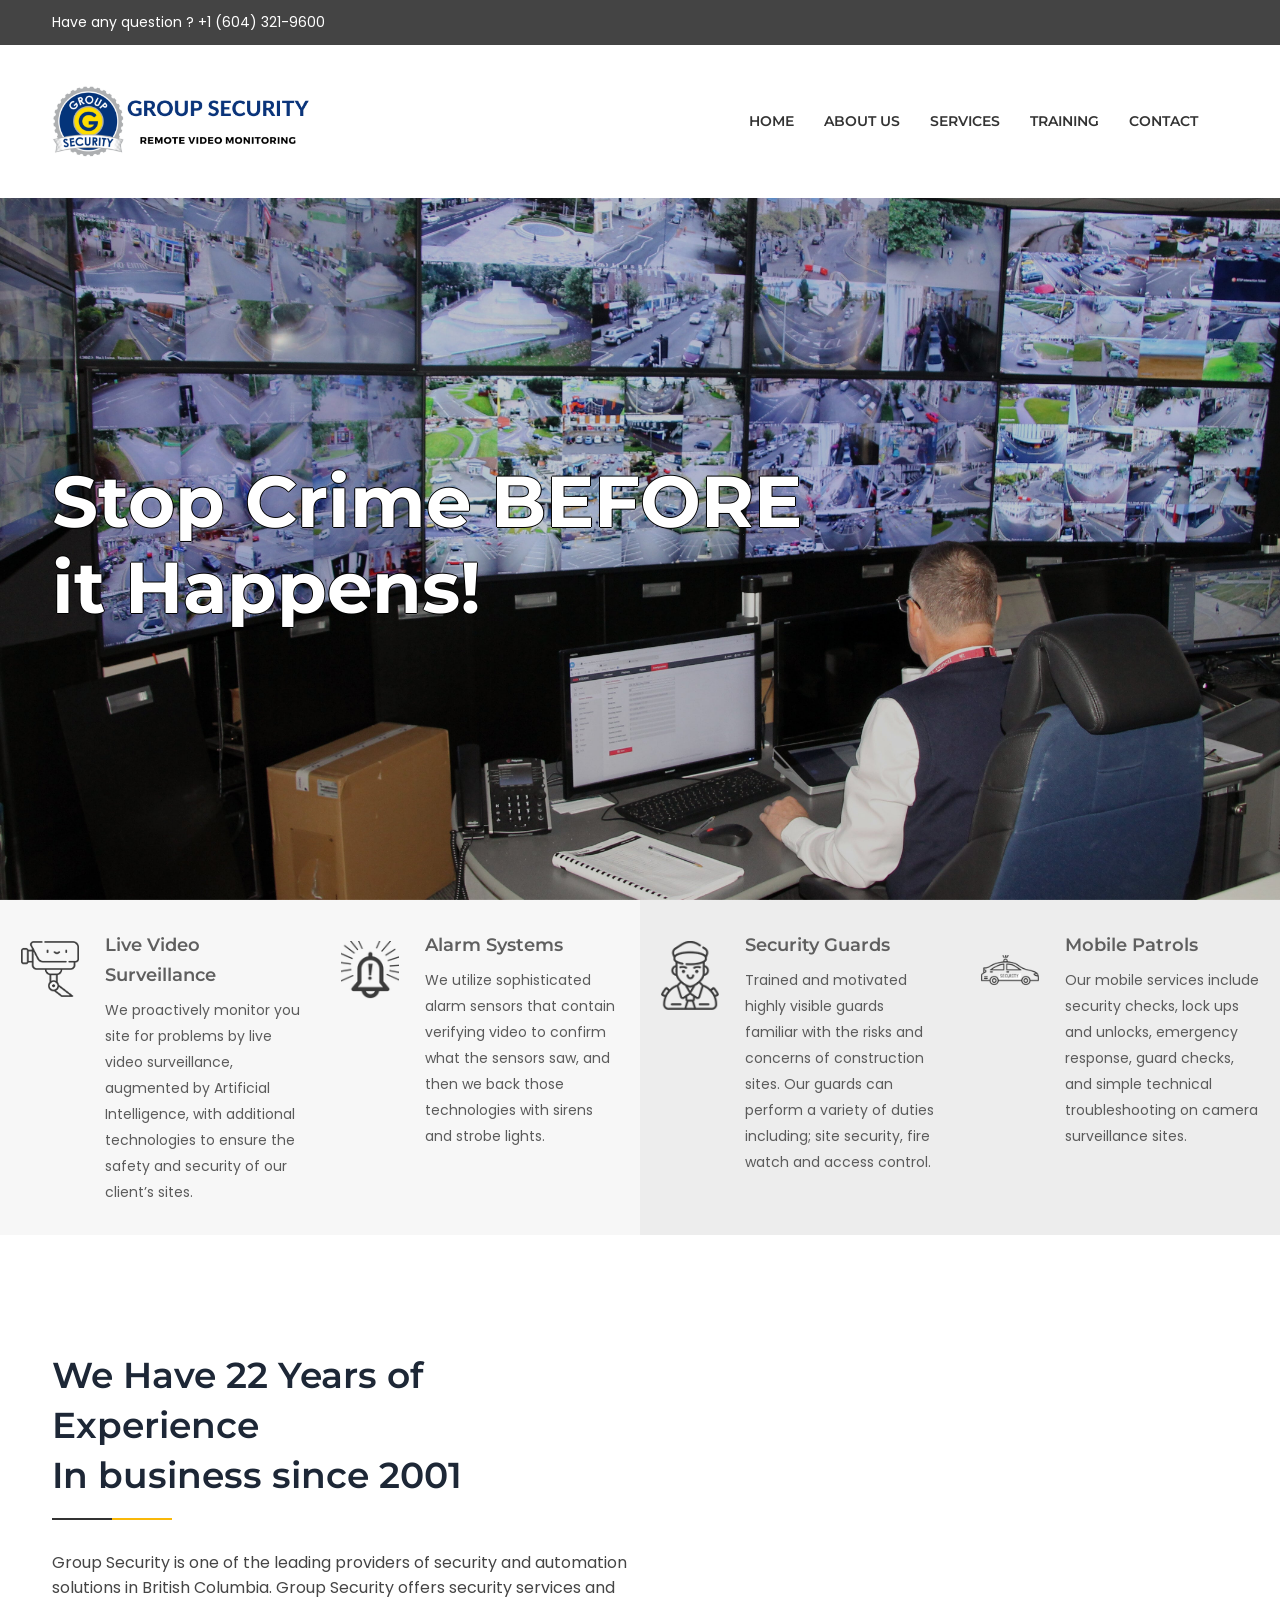
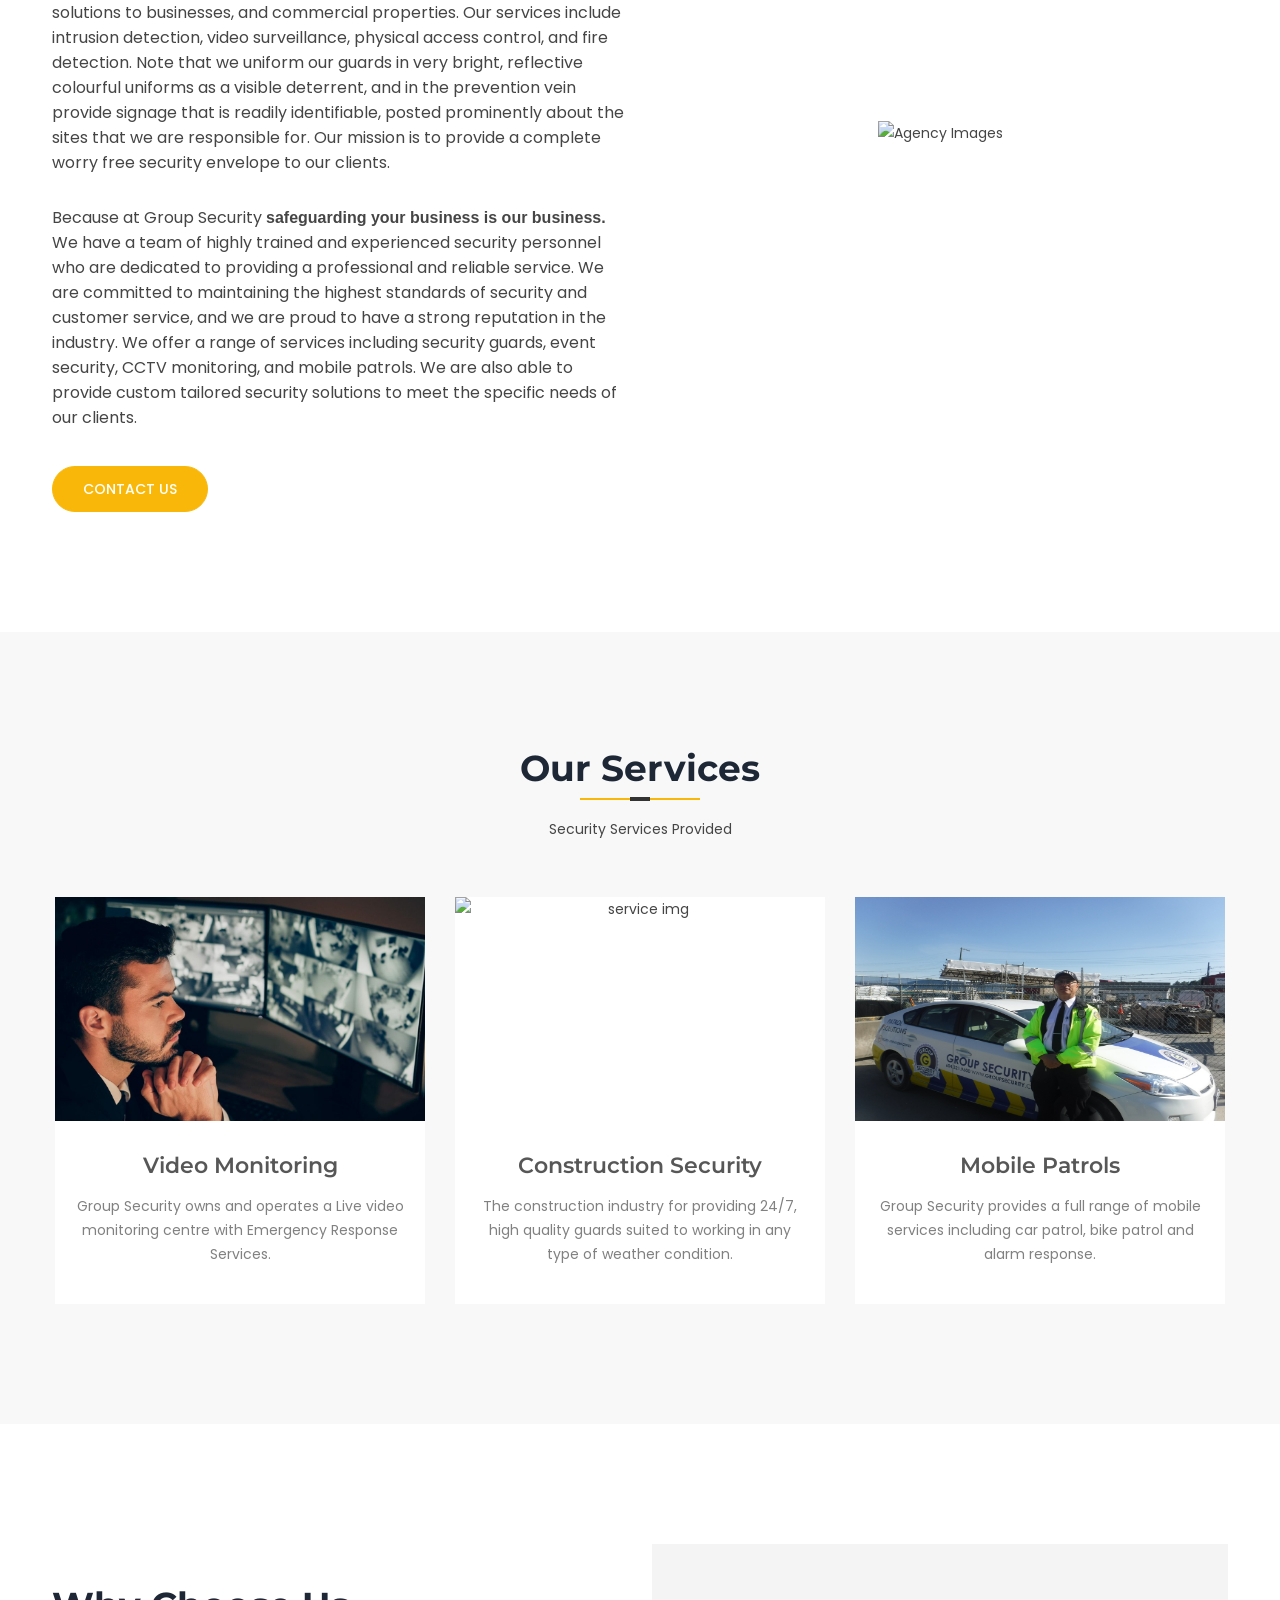
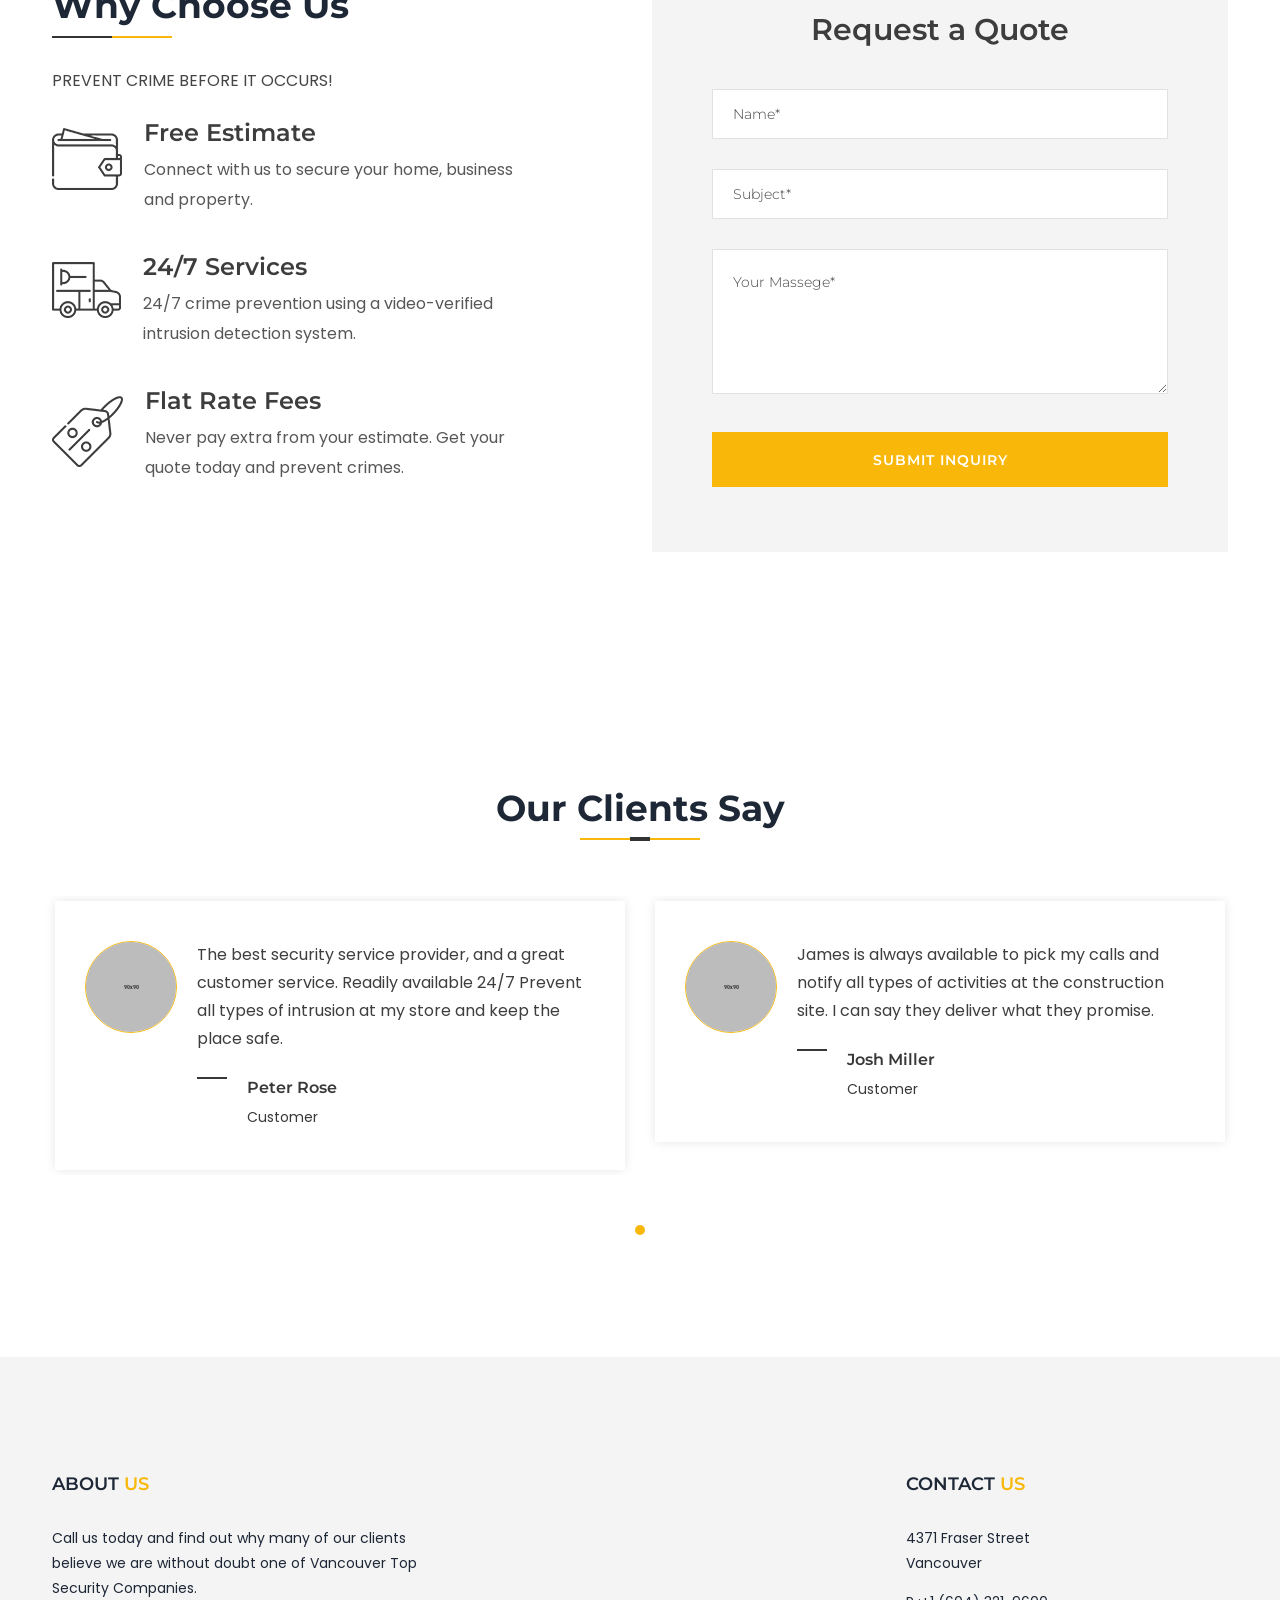
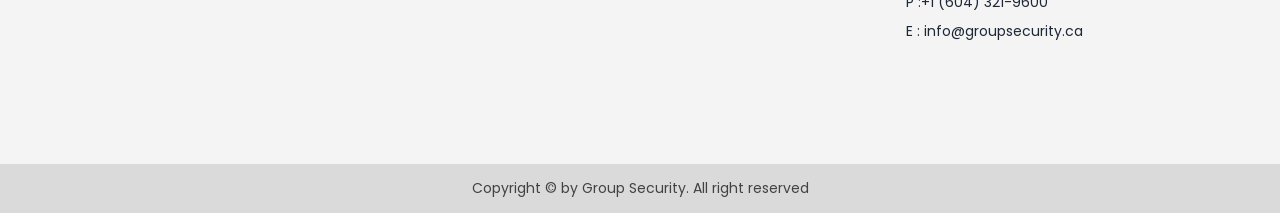
==== commit 8adf1184: "Updated Changes of 1 March 2023" ====
--- a/index.html
+++ b/index.html
@@ -176,7 +176,7 @@
                             </div>
                             <div class="content">
                                 <h4>Live Video Surveillance</h4>
-                                <p>We utilize a combination of live video surveillance, augmented by Artificial Intelligence, with additional  technologies to ensure the safety and security of our client’s sites.</p>
+                                <p>We proactively monitor you site for problems by live video surveillance, augmented by Artificial Intelligence, with additional  technologies to ensure the safety and security of our client’s sites.</p>
                             </div>
                         </div>
                     </div>
@@ -188,7 +188,7 @@
                     <div class="row-service-wrap_white">
                      <div class="service text-start service-6 medical-service">
                          <div class="icons">
-                             <img src="assets/images/icon/service-03.png" alt="service icons">
+                             <img src="assets/images/icon/alarm-icon.png" alt="service icons">
                          </div>
                          <div class="content">
                              <h4>Alarm Systems</h4>
@@ -209,8 +209,9 @@
                         </div>
                         <div class="content">
                             <h4>Security Guards</h4>
-                            <p>Leading-edge training and an excellent supervision help our security professionals. Nothing is more important to us than the success of our officers because your institution leads to success for our officers.
-
+                            <!-- <p>Leading-edge training and an excellent supervision help our security professionals. Nothing is more important to us than the success of our officers because your institution leads to success for our officers. -->
+                                <p>Trained and motivated highly visible guards familiar with the risks and concerns of construction sites. Our guards can perform a variety of duties including; site security, fire watch and access control.   
+                                    </p>
                         </div>
                     </div>
                     </div>
@@ -224,7 +225,7 @@
                    <div class="row-service-wrap">
                     <div class="service text-start service-6 medical-service service-bg-2">
                         <div class="icons">
-                            <img src="assets/images/icon/service-04.png" alt="service icons">
+                            <img src="assets/images/icon/patrol-icon.png" alt="service icons" style="width: 190%;">
                         </div>
                         <div class="content">
                             <h4>Mobile Patrols</h4>
@@ -248,15 +249,19 @@
                     <div class="agency-benefits">
                         <div class="content">
                             <div class="section-title title-2">
-                                <h2>We Have 21 Years of <br> Experience</h2>
+                                <h2>We Have 22 Years of <br> Experience <br> In business since 2001
+                                </h2>
                             </div>
                             <p>
-                                Group Security is a leading provider of security and automation solutions in the United States and Canada. We protect homes and businesses, offer home automation, commercial security, and residential security solutions. Our products and services include intrusion detection, video surveillance, access control, and fire detection. Our mission is to provide our customers with the peace of mind that comes from knowing their property and loved ones are safe and secure.
+                                Group Security is one of the leading providers of security and automation solutions in British Columbia.  Group Security offers security services and solutions to businesses, and commercial properties. Our services include intrusion detection, video surveillance, physical access control, and fire detection.  Note that we uniform our guards in very bright, reflective colourful uniforms as a visible deterrent, and in the prevention vein provide signage that is readily identifiable, posted prominently about the sites that we are responsible for.  Our mission is to provide a complete worry free security envelope to our clients.
                             </p>
 
                             <p> 
-                                We have a team of highly trained and experienced security personnel who are dedicated to providing a professional and reliable service. We are committed to maintaining the highest standards of security and customer service, and we are proud to have a strong reputation in the industry. We offer a range of services including security guarding, event security, CCTV monitoring, and mobile patrols. We are also able to provide bespoke security solutions to meet the specific needs of our clients.
-                            </p>
+                                Because at Group Security <b>safeguarding your business is our business. </b>
+                                <br>
+                                We have a team of highly trained and experienced security personnel who are dedicated to providing a professional and reliable service. We are committed to maintaining the highest standards of security and customer service, and we are proud to have a strong reputation in the industry.
+                                
+                                We offer a range of services including security guards, event security, CCTV monitoring, and mobile patrols. We are also able to provide custom tailored security solutions to meet the specific needs of our clients.                            </p>
                             <a href="#" class="btn contact-btn mt-30 btn-circle">CONTACT US</a>
                         </div>
                     </div>
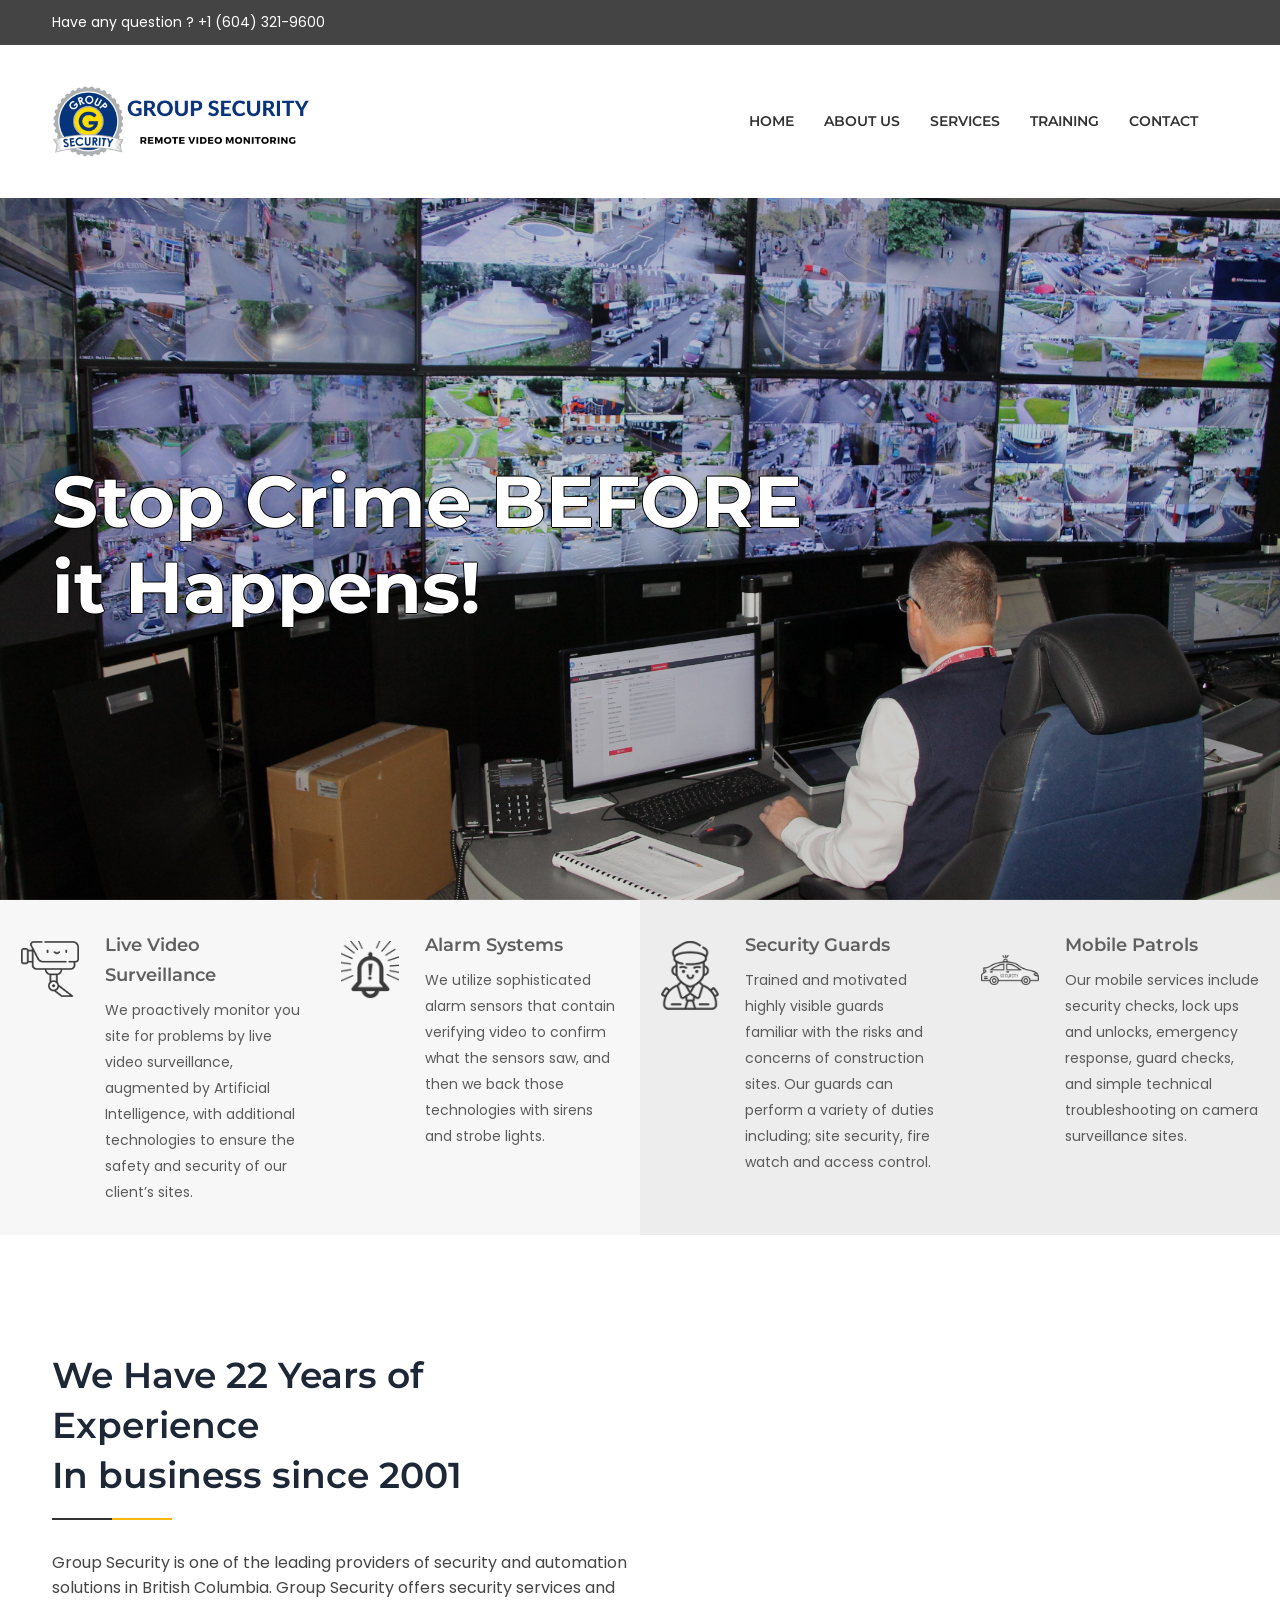
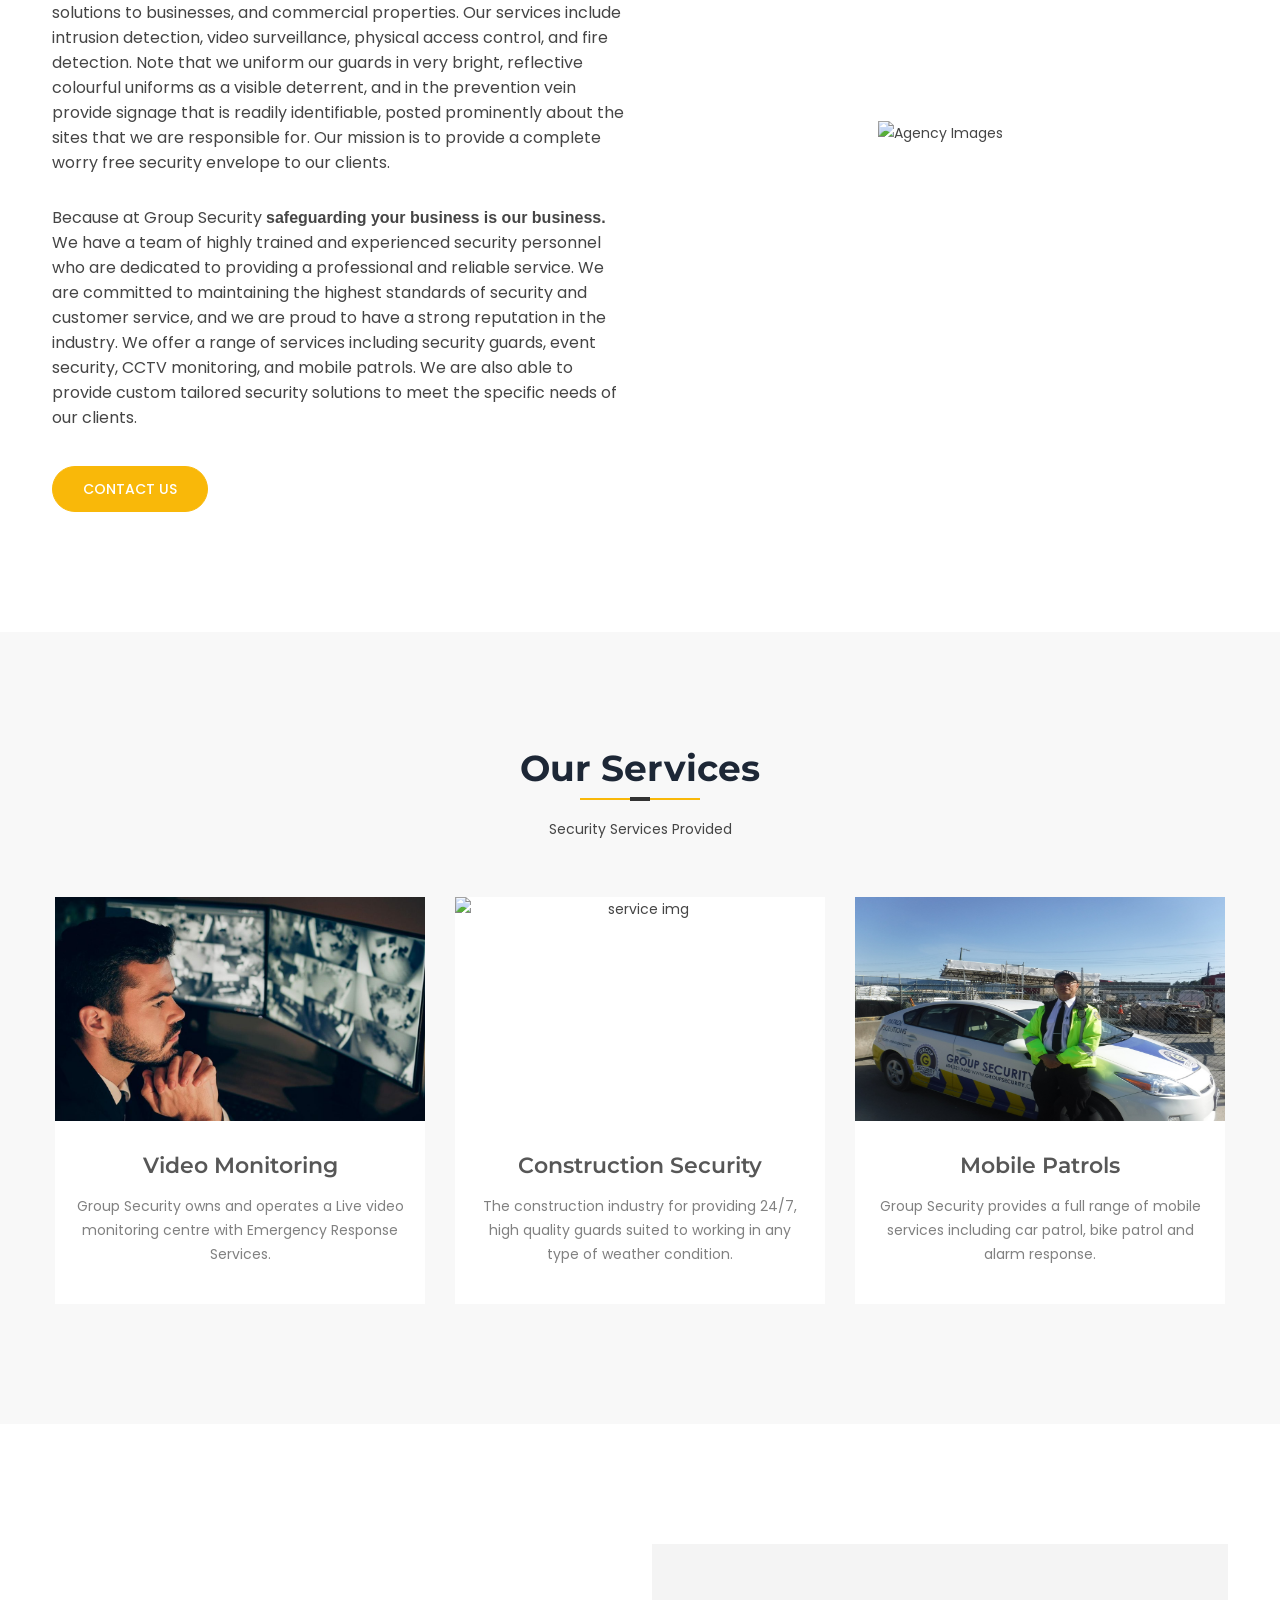
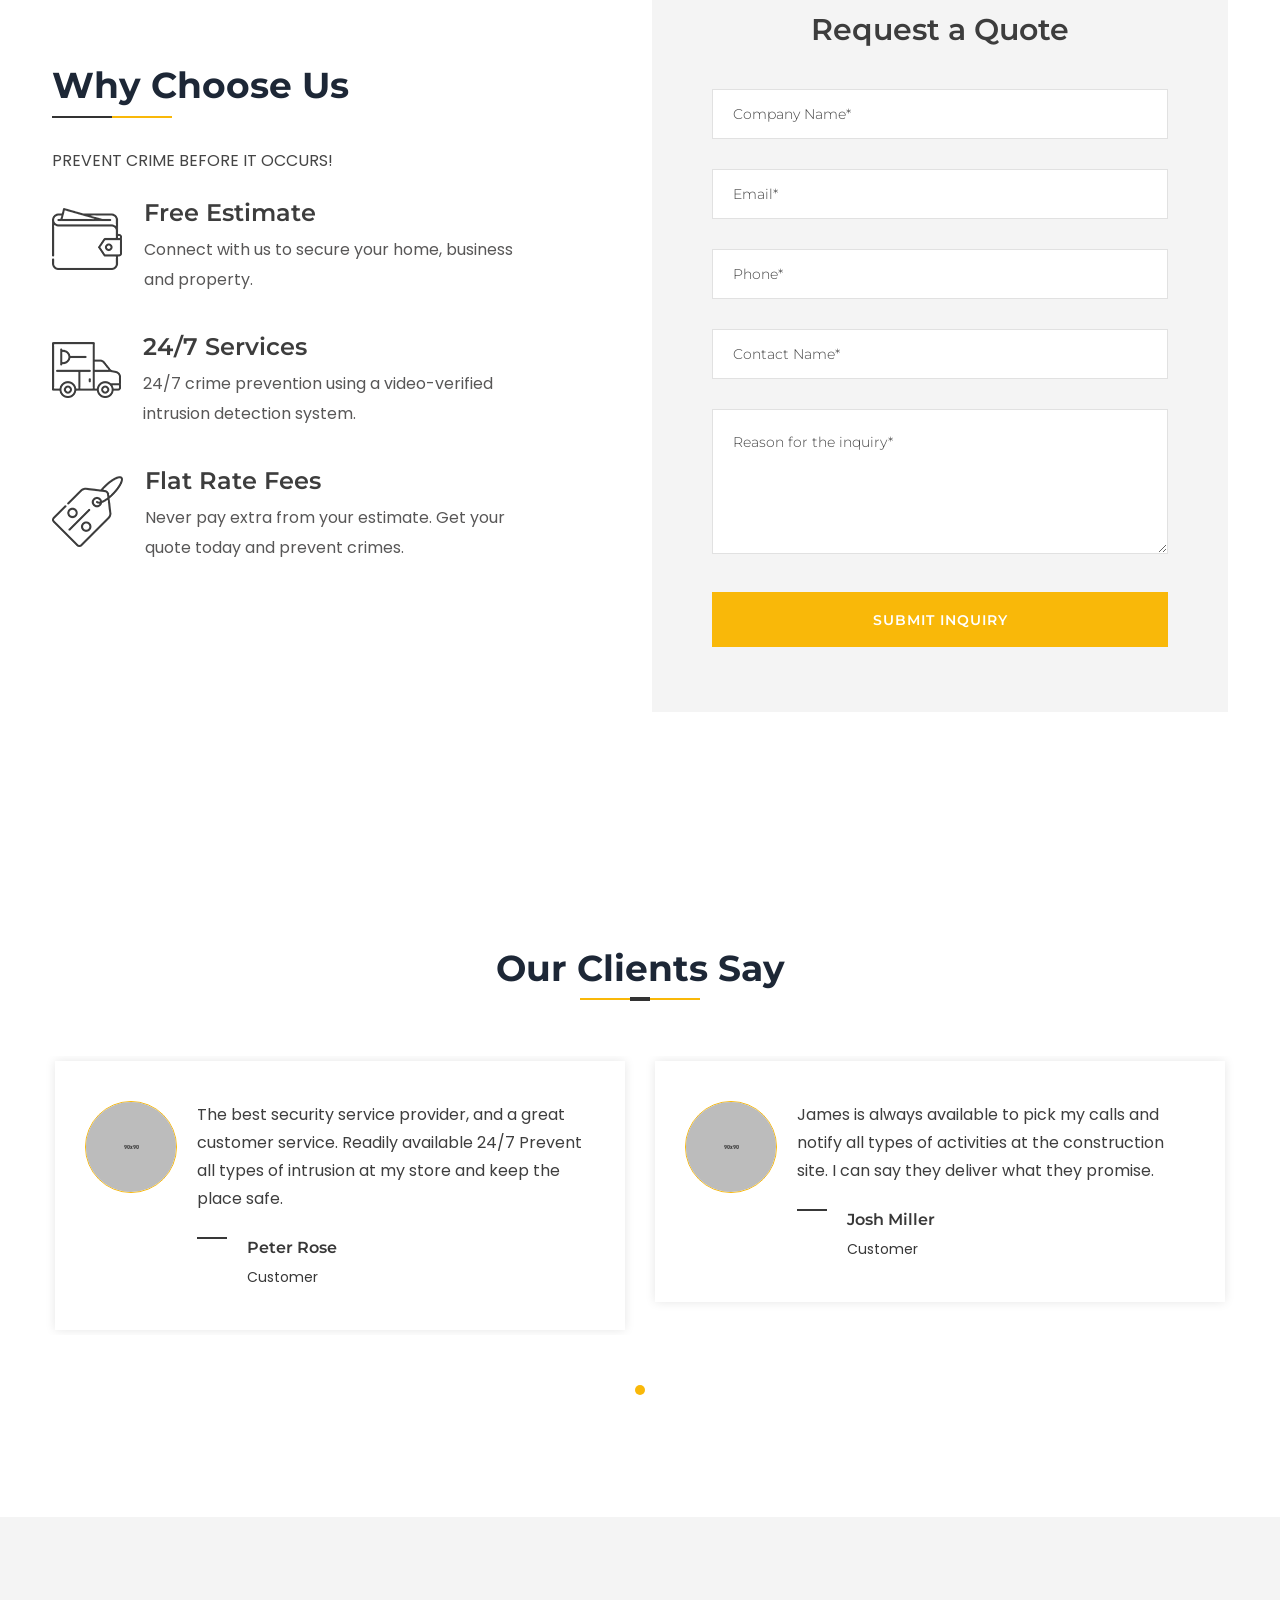
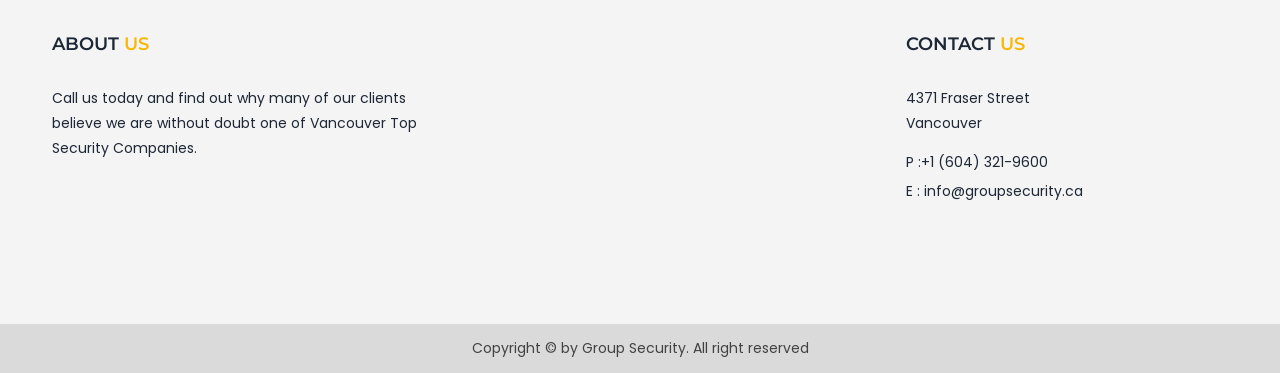
==== commit 30eee32a: "Updates of 7 March" ====
--- a/index.html
+++ b/index.html
@@ -74,7 +74,7 @@
                                 <li><a href="service-details.html">SERVICES</a>
                                 </li>
                                 <!-- <li><a href="gallery.html">CAREERS</a></li> -->
-                                <li><a href="training.html">TRAINING</a></li>
+                                <li><a target="_blank" href="http://londonsecuritytraining.ca/registration/">TRAINING</a></li>
                                 <li><a href="contact-us.html">CONTACT</a></li>
                             </ul>
                         </nav><!--// main-menu -->
@@ -104,7 +104,7 @@
                             <li><a href="service-details.html">SERVICES</a>
                             </li>
                             <!-- <li><a href="gallery.html">CAREERS</a></li> -->
-                            <li><a href="training.html">TRAINING</a></li>
+                            <li><a target="_blank" href="http://londonsecuritytraining.ca/registration/">TRAINING</a></li>
                             <li><a href="contact-us.html">CONTACT</a></li>
                         </ul>
                     </div>
@@ -262,7 +262,7 @@
                                 We have a team of highly trained and experienced security personnel who are dedicated to providing a professional and reliable service. We are committed to maintaining the highest standards of security and customer service, and we are proud to have a strong reputation in the industry.
                                 
                                 We offer a range of services including security guards, event security, CCTV monitoring, and mobile patrols. We are also able to provide custom tailored security solutions to meet the specific needs of our clients.                            </p>
-                            <a href="#" class="btn contact-btn mt-30 btn-circle">CONTACT US</a>
+                            <a href="contact-us.html" class="btn contact-btn mt-30 btn-circle">CONTACT US</a>
                         </div>
                     </div>
                 </div>
@@ -474,16 +474,22 @@
                             <h2>Request a Quote</h2>
                         </div>
                         <div class="repair-service-form">
-                            <form action="#">
+                            <form id="quote-form" action="sendquoteform.php" method="post">
                                 <div class="row">
                                     <div class="col-lg-12">
-                                        <input type="text" placeholder="Name*">
+                                        <input type="text" name="company_name" id="company_name" placeholder="Company Name*">
                                     </div>
                                     <div class="col-lg-12">
-                                        <input type="text" placeholder="Subject*">
+                                        <input type="email" name="email" id="email" placeholder="Email*">
                                     </div>
                                     <div class="col-lg-12">
-                                        <textarea name="message" placeholder="Your Massege*"></textarea>
+                                        <input type="text" name="phone" id="phone" placeholder="Phone*">
+                                    </div>
+                                    <div class="col-lg-12">
+                                        <input type="text" name="contact_name" id="contact_name" placeholder="Contact Name*">
+                                    </div>
+                                    <div class="col-lg-12">
+                                        <textarea name="message" name="reason" id="reason" placeholder="Reason for the inquiry*"></textarea>
                                     </div>
                                     <div class="col-lg-12">
                                         <input type="submit" value="Submit Inquiry">
